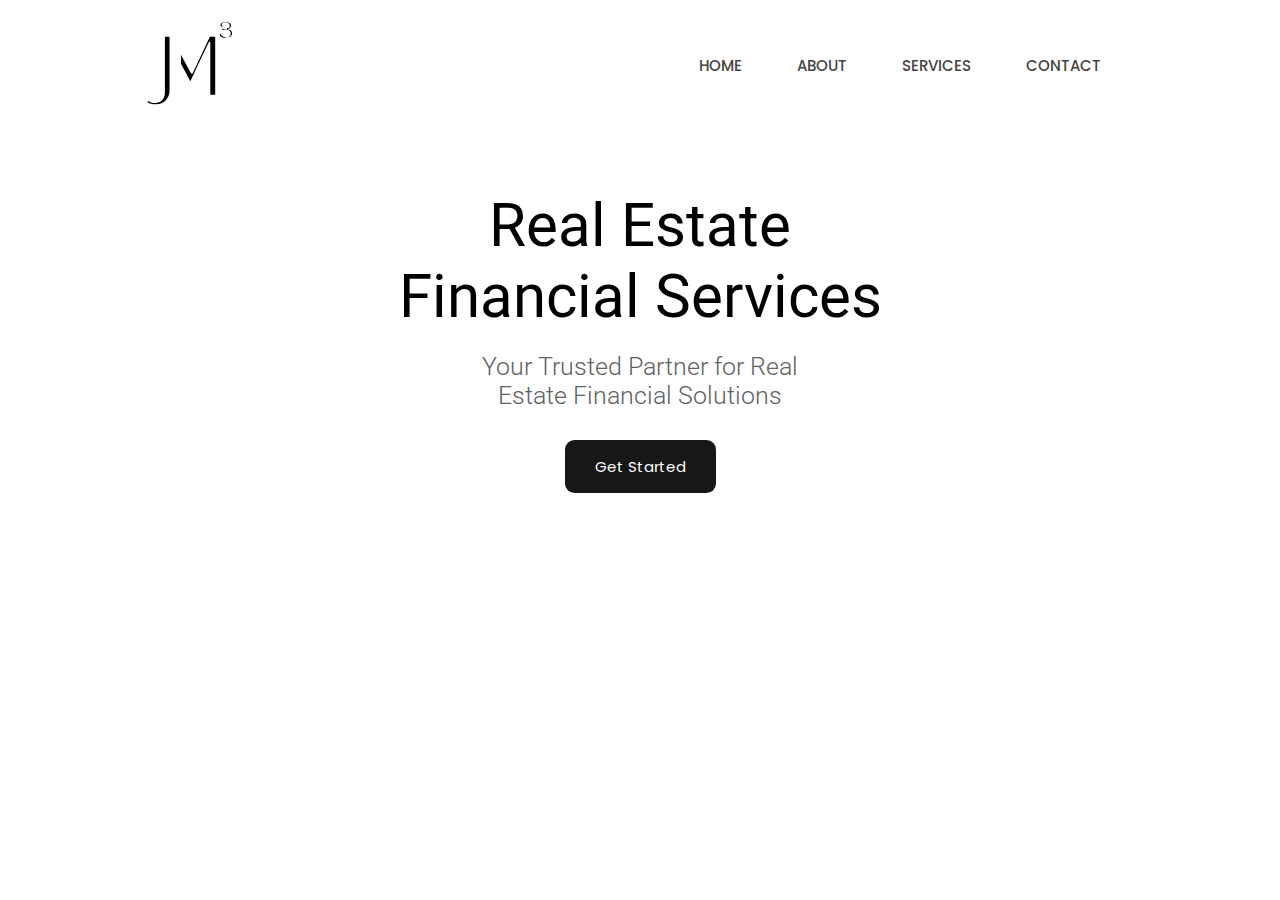
==== index.html @ 381523a6 "some content in the home page, text, subheader, button" ====
<!DOCTYPE html>
<html lang="en">

<head>
    <meta charset="UTF-8">
    <meta name="viewport" content="width=device-width, initial-scale=1.0">
    <title>Home</title>
    <link rel="stylesheet" href="style.css">
    <script src="app.js" defer></script>
</head>

<body>

    <header>
        <nav>
            <div>
                <div class="logoContainer">
                    <img src="/images/logo.svg" class="logo" alt="">
                </div>
            </div>
            <div class="lineBreak"></div>

            <div>
                <ul>
                    <li><a href="#">Home</a></li>
                    <li><a href="#">About</a></li>
                    <li><a href="#">Services</a></li>
                    <li><a href="#">Contact</a></li>
                </ul>
                <div class="hamburger">&#9776;</div>
            </div>
        </nav>
    </header>

    <main>
        <h1 class="title">Real Estate <br> Financial Services</h1>
        <h2 class="subheading">Your Trusted Partner for Real Estate Financial Solutions</h2>
        <button onclick="homeButton('https://modulesystem.design/')">
            <span class="circle1"></span>
            <span class="circle2"></span>
            <span class="circle3"></span>
            <span class="circle4"></span>
            <span class="circle5"></span>
            <span class="text">Get Started</span>
        </button>
    </main>

</body>

</html>
---- style.css ----
@import url('https://fonts.googleapis.com/css2?family=Poppins:wght@300;400;500;600;700&display=swap');
@import url('https://fonts.googleapis.com/css2?family=Roboto:wght@100;300;400;500;700&display=swap');

body,
ul {
    margin: 0;
    padding: 0;
}

/* Main styles */
body {
    font-family: Arial, sans-serif;
    background-color: white;
}

body.no-transition * {
    transition: none !important;
    animation: none !important;
}

header {
    padding: 20px;
    background-color: white;
}

nav {
    display: flex;
    justify-content: space-between;
    align-items: center;
    flex-wrap: wrap;
    width: 80%;
    margin: 0 auto;
}

nav ul {
    list-style: none;
    display: flex;
}

nav ul li {
    margin-right: 15px;
}

nav a {
    color: rgb(67, 67, 67);
    text-decoration: none;
    font-family: 'Poppins', sans-serif;
    text-transform: uppercase;
    font-weight: 500;
    font-size: 15px;
    margin-right: 20px;
    margin-left: 20px;
}

.hamburger {
    display: none;
}

.responsive-menu {
    display: none;
}

.logoContainer {
    display: flex;
    justify-content: center;
    align-items: center;
}

.logo {
    max-width: 90px;
    height: auto;
}

.title {
    text-align: center;
    font-family: 'Roboto', sans-serif;
    font-weight: 400;
    font-size: 60px;
    margin-top: 60px;
    margin-left: 10px;
    margin-right: 10px;
    margin-bottom: 20px;
}

.subheading {
    text-align: center;
    margin: 0 auto;
    font-family: 'Roboto', sans-serif;
    font-weight: 300;
    font-size: 25px;
    margin-top: 20px;
    color: rgb(98, 98, 98);
    width: 30%;
    max-width: 381px;
}

/* CTA button */
button {
    font-family: 'Poppins', sans-serif;
    font-size: 15px;
    color: white;
    background-color: #171717;
    padding: 1em 2em;
    border: none;
    border-radius: .6rem;
    position: relative;
    cursor: pointer;
    overflow: hidden;
    text-align: center;
    display: block;
    margin: 0 auto;
    margin-top: 30px;
    transition: 0.2s ease-in-out;
}

button:hover {
    background-color: #FF6584;
}

/* Responsive styles */
@media screen and (max-width: 768px) {
    nav ul {
        display: none;
    }

    .title {
        font-size: 50px;
        margin-top: 0px;
        margin-left: 10px;
        margin-right: 10px;
    }

    .subheading {
        font-size: 20px;
        width: 80%;
    }

    nav {
        justify-content: space-around;
    }

    .lineBreak {
        flex-basis: 100%;
        height: 0;
    }

    .logo {
        margin-bottom: 0;
    }

    .hamburger {
        display: block;
        background-color: white;
        padding: 10px;
        color: black;
        text-align: center;
        cursor: pointer;
        font-size: 30px;
    }


    .responsive-menu {
        display: none;
        flex-direction: column;
        background-color: white;
        padding: 10px;
        color: black;
        animation: hamburguerAnim 0.1s ease-in-out forwards;
    }

    @keyframes hamburguerAnim {
        0% {
            transform: translateY(-50%);
        }

        100% {
            transform: translateY(0);
        }
    }

    .responsive-menu a {
        color: rgb(67, 67, 67);
        text-decoration: none;
        font-family: 'Poppins', sans-serif;
        text-transform: uppercase;
        font-weight: 500;
        font-size: 15px;
        margin-bottom: 10px;
        display: block;
        text-align: center;

    }
}
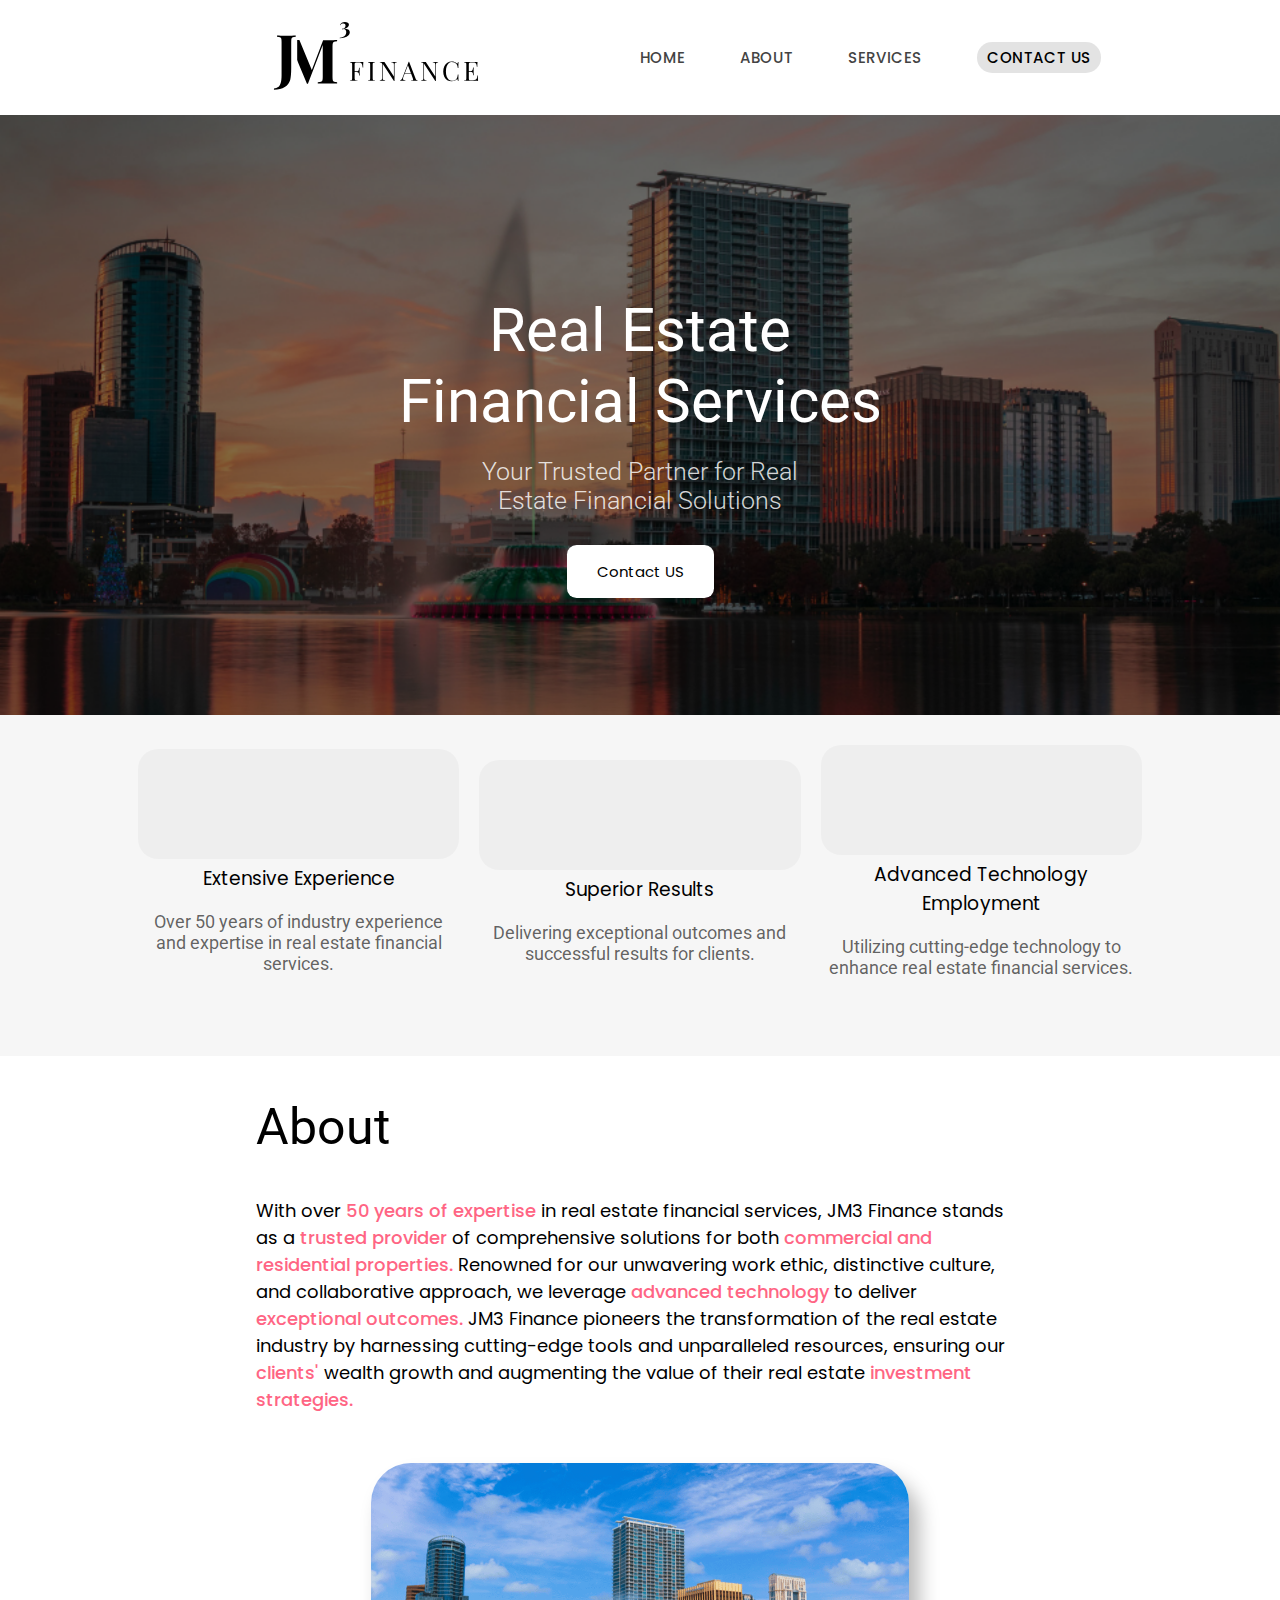
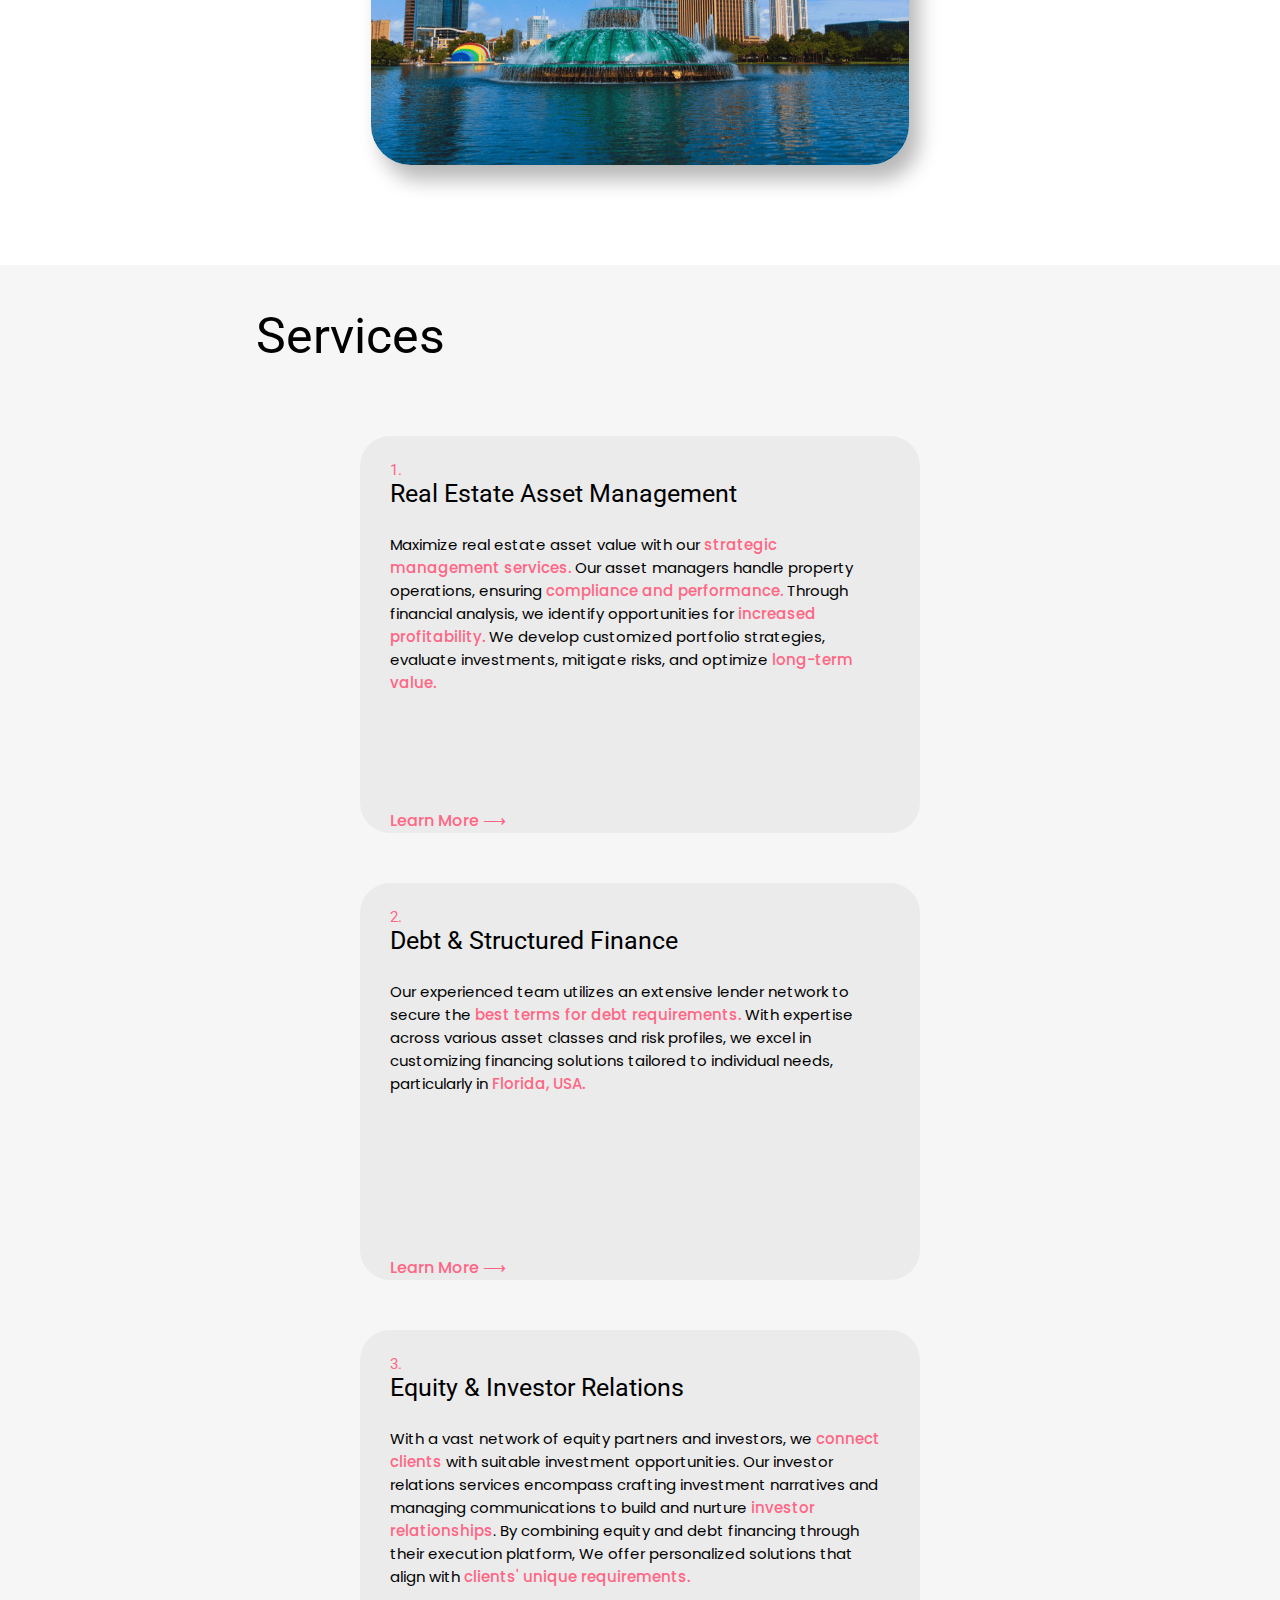
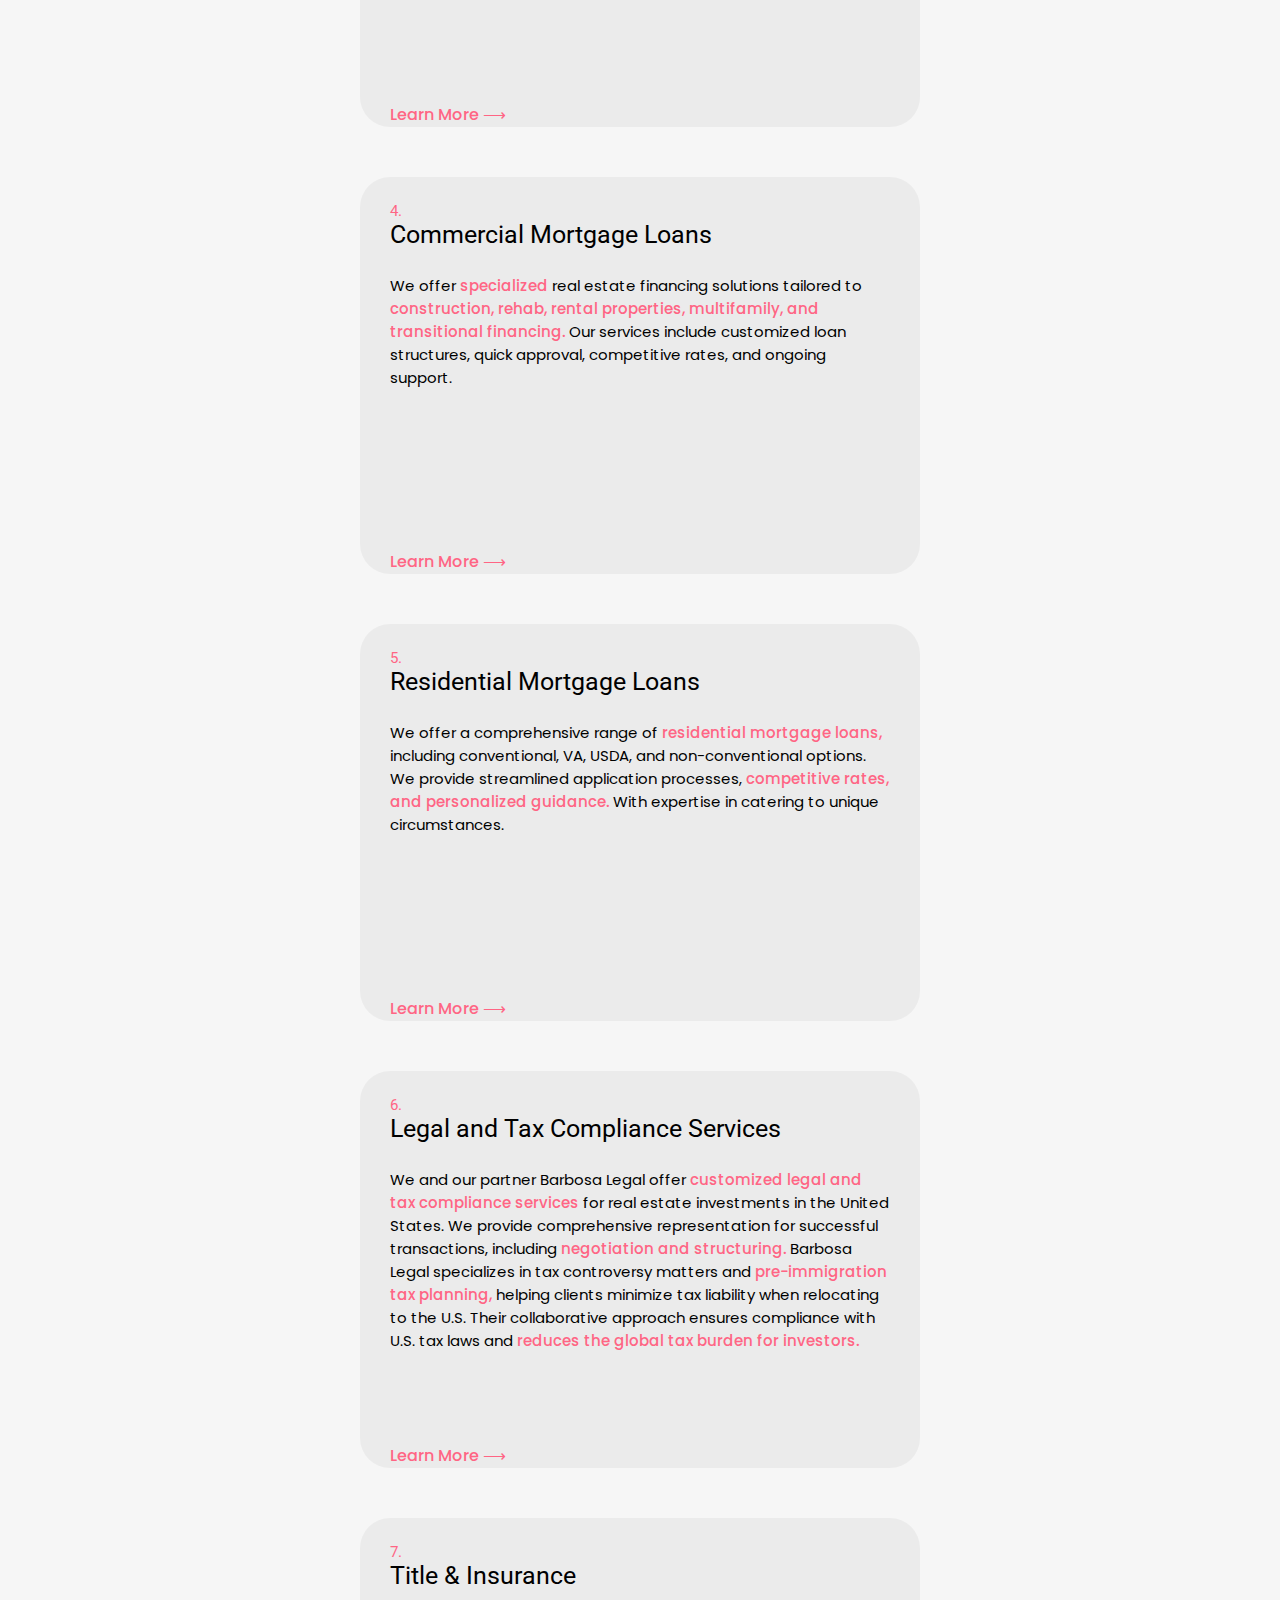
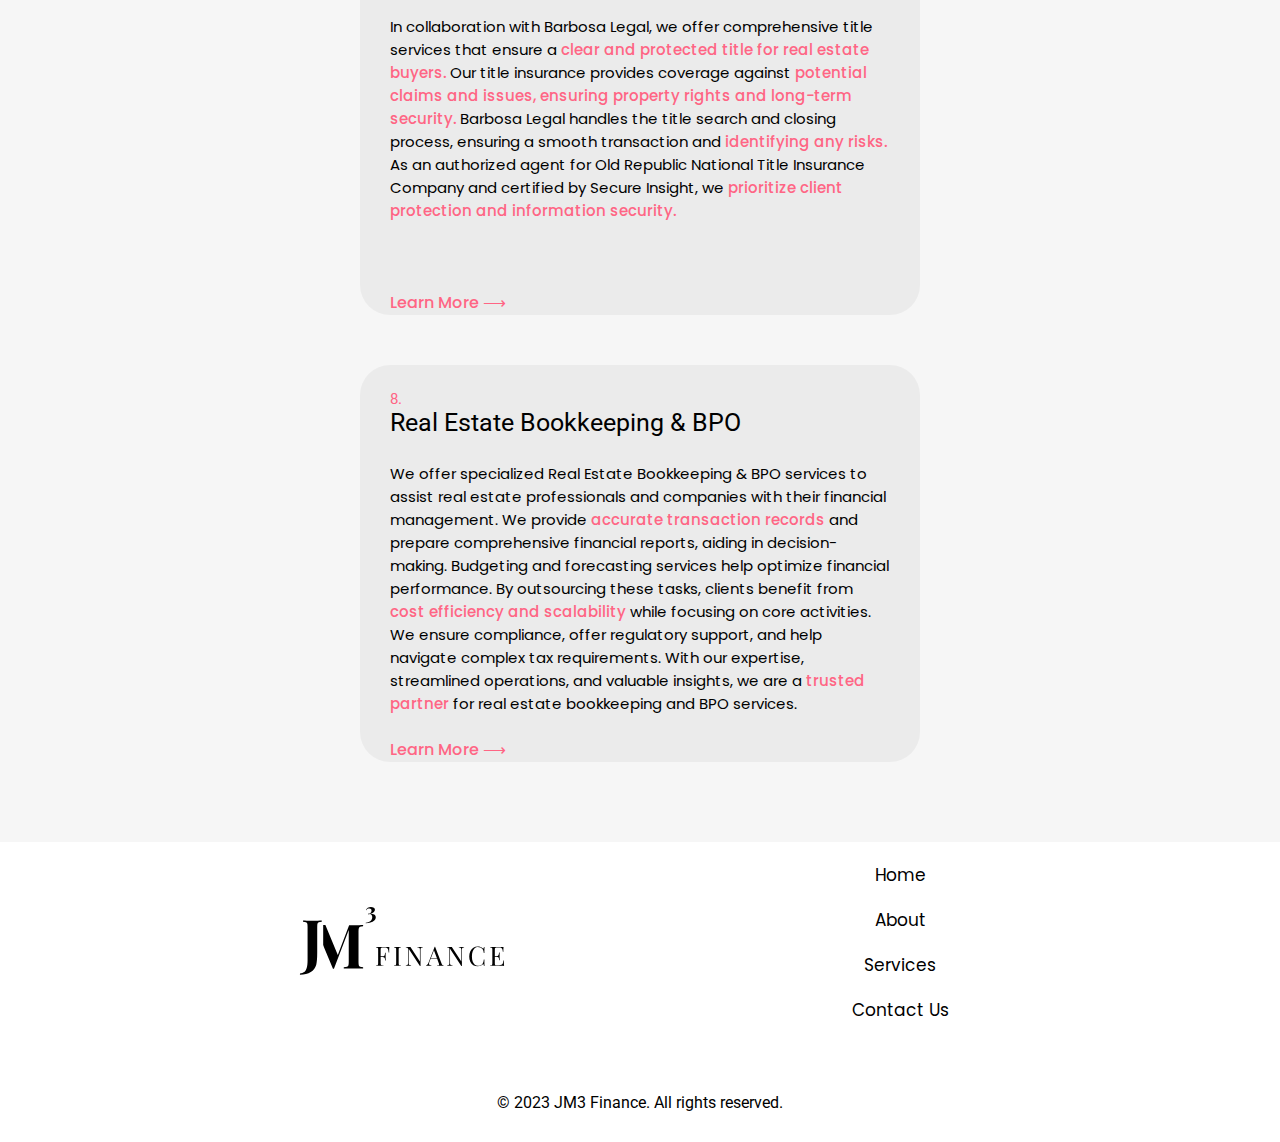
==== commit a2bac519: "finished main content from home page" ====
--- a/index.html
+++ b/index.html
@@ -15,17 +15,17 @@
         <nav>
             <div>
                 <div class="logoContainer">
-                    <img src="/images/logo.svg" class="logo" alt="">
+                    <img class="logo" alt="">
                 </div>
             </div>
             <div class="lineBreak"></div>
 
             <div>
                 <ul>
-                    <li><a href="#">Home</a></li>
-                    <li><a href="#">About</a></li>
-                    <li><a href="#">Services</a></li>
-                    <li><a href="#">Contact</a></li>
+                    <li><a href="index.html">Home</a></li>
+                    <li><a href="#about">About</a></li>
+                    <li><a href="#services">Services</a></li>
+                    <li><a href="#"><span class="coolButton">Contact Us</span></a></li>
                 </ul>
                 <div class="hamburger">&#9776;</div>
             </div>
@@ -33,18 +33,204 @@
     </header>
 
     <main>
-        <h1 class="title">Real Estate <br> Financial Services</h1>
-        <h2 class="subheading">Your Trusted Partner for Real Estate Financial Solutions</h2>
-        <button onclick="homeButton('https://modulesystem.design/')">
-            <span class="circle1"></span>
-            <span class="circle2"></span>
-            <span class="circle3"></span>
-            <span class="circle4"></span>
-            <span class="circle5"></span>
-            <span class="text">Get Started</span>
-        </button>
+        <div class="homeContent">
+            <h1 class="title">Real Estate <br> Financial Services</h1>
+            <h2 class="subheading">Your Trusted Partner for Real Estate Financial Solutions</h2>
+            <button onclick="homeButton('https://modulesystem.design/')">
+                <span class="circle1"></span>
+                <span class="circle2"></span>
+                <span class="circle3"></span>
+                <span class="circle4"></span>
+                <span class="circle5"></span>
+                <span class="text">Contact US</span>
+            </button>
+
+        </div>
+
+        <section id="features">
+            <div class="featuresContainer">
+                <div class="featItem">
+                    <img src="/images/featuresIcon/1.svg" alt="">
+                    <h3>Extensive Experience</h3>
+                    <p>Over 50 years of industry experience and expertise in real estate financial services.</p>
+                </div>
+                <div class="featItem">
+                    <img src="/images/featuresIcon/2.svg" alt="">
+                    <h3>Superior Results</h3>
+                    <p>Delivering exceptional outcomes and successful results for clients.</p>
+                </div>
+                <div class="featItem">
+                    <img src="/images/featuresIcon/3.svg" alt="">
+                    <h3>Advanced Technology Employment</h3>
+                    <p>Utilizing cutting-edge technology to enhance real estate financial services.</p>
+                </div>
+            </div>
+        </section>
+
+        <section id="about">
+            <h2>About</h2>
+            <p>With over <strong>50 years of expertise</strong> in real estate financial services, JM3 Finance
+                stands as
+                a <strong>trusted
+                    provider </strong> of comprehensive solutions for both <strong>commercial and residential
+                    properties.</strong>
+                Renowned for our
+                unwavering work ethic, distinctive culture, and collaborative approach, we leverage <strong>advanced
+                    technology</strong>
+                to deliver <strong>exceptional outcomes.</strong> JM3 Finance pioneers the transformation of the
+                real
+                estate industry by
+                harnessing cutting-edge tools and unparalleled resources, ensuring our
+                <strong>clients'</strong> wealth
+                growth and
+                augmenting the value of their real estate <strong>investment strategies.</strong>
+            </p>
+            <img src="/images/skyline.png" alt="">
+        </section>
+
+        <section id="services">
+            <h2>Services</h2>
+            <div class="serviceContainer">
+                <div class="serviceCard">
+                    <h3><span class="pink">1.</span> Real Estate Asset Management
+                    </h3>
+                    <p>Maximize real estate asset value with our <strong>strategic management services.</strong> Our
+                        asset
+                        managers handle property operations, ensuring <strong>compliance and performance.</strong>
+                        Through financial
+                        analysis, we identify opportunities for <strong>increased profitability.</strong> We develop
+                        customized portfolio
+                        strategies, evaluate investments, mitigate risks, and optimize <strong>long-term
+                            value.</strong>
+                    </p>
+                    <a href="#">Learn More ⟶</a>
+                </div>
+                <div class="serviceCard">
+                    <h3><span class="pink">2.</span> Debt & Structured Finance</h3>
+                    <p>Our experienced team utilizes an extensive
+                        lender network to secure the <strong>best terms for debt requirements.</strong> With
+                        expertise
+                        across various
+                        asset classes and risk profiles, we excel in customizing financing solutions tailored to
+                        individual needs, particularly in <strong>Florida, USA.</strong> </p>
+                    <a href="#">Learn More ⟶</a>
+                </div>
+                <div class="serviceCard">
+                    <h3><span class="pink">3.</span> Equity & Investor Relations</h3>
+                    <p>With a vast network of equity partners and investors, we <strong>connect clients</strong>
+                        with
+                        suitable
+                        investment opportunities. Our investor relations services encompass crafting investment
+                        narratives and managing communications to build and nurture <strong>investor
+                            relationships</strong>. By combining
+                        equity and debt financing through their execution platform, We offer personalized
+                        solutions that align with <strong>clients' unique requirements.</strong></p>
+                    <a href="#">Learn More ⟶</a>
+                </div>
+
+                <div class="serviceCard">
+                    <h3><span class="pink">4.</span> Commercial Mortgage Loans</h3>
+                    <p>We offer <strong>specialized</strong> real estate financing solutions tailored to
+                        <strong>construction,
+                            rehab,
+                            rental properties, multifamily, and transitional financing.</strong> Our services
+                        include
+                        customized
+                        loan structures, quick approval, competitive rates, and ongoing support.
+                    </p>
+                    <a href="#">Learn More ⟶</a>
+                </div>
+
+                <div class="serviceCard">
+                    <h3><span class="pink">5.</span> Residential Mortgage Loans</h3>
+                    <p>We offer a comprehensive range of <strong>residential mortgage loans,</strong> including
+                        conventional,
+                        VA, USDA, and non-conventional options. We provide streamlined application processes,
+                        <strong>competitive rates, and personalized guidance.</strong> With expertise in catering to
+                        unique
+                        circumstances.
+                    </p>
+                    <a href="#">Learn More ⟶</a>
+                </div>
+                <div class="serviceCard">
+                    <h3><span class="pink">6.</span> Legal and Tax Compliance Services</h3>
+                    <p>We and our partner Barbosa Legal offer <strong>customized legal and tax compliance
+                            services</strong>
+                        for real estate investments in the United States. We provide comprehensive representation
+                        for
+                        successful transactions, including <strong>negotiation and structuring.</strong> Barbosa
+                        Legal
+                        specializes in tax
+                        controversy matters and <strong>pre-immigration tax planning,</strong> helping clients
+                        minimize
+                        tax liability
+                        when relocating to the U.S. Their collaborative approach ensures compliance with U.S. tax
+                        laws
+                        and <strong>reduces the global tax burden for investors.</strong></p>
+                    <a href="#">Learn More ⟶</a>
+                </div>
+                <div class="serviceCard">
+                    <h3><span class="pink">7.</span> Title & Insurance</h3>
+                    <p>In collaboration with Barbosa Legal, we offer comprehensive title services that ensure
+                        a <strong>clear and protected title for real estate buyers.</strong> Our title insurance
+                        provides coverage
+                        against <strong>potential claims and issues, ensuring property rights and long-term
+                            security.</strong> Barbosa
+                        Legal handles the title search and closing process, ensuring a smooth transaction and
+                        <strong>identifying any risks.</strong> As an authorized agent for Old Republic National
+                        Title
+                        Insurance Company
+                        and certified by Secure Insight, we <strong>prioritize client protection and information
+                            security.</strong>
+                    </p>
+                    <a href="#">Learn More ⟶</a>
+                </div>
+                <div class="serviceCard">
+                    <h3><span class="pink">8.</span> Real Estate Bookkeeping & BPO</h3>
+                    <p>We offer specialized Real Estate Bookkeeping & BPO services to assist real estate
+                        professionals and companies with their financial management. We provide <strong>accurate
+                            transaction
+                            records</strong> and prepare comprehensive financial reports, aiding in decision-making.
+                        Budgeting and
+                        forecasting services help optimize financial performance. By outsourcing these tasks,
+                        clients
+                        benefit from <strong>cost efficiency and scalability</strong> while focusing on core
+                        activities.
+                        We
+                        ensure compliance, offer regulatory support, and help navigate complex tax requirements.
+                        With
+                        our expertise, streamlined operations, and valuable insights, we are a <strong>trusted
+                            partner</strong> for
+                        real estate bookkeeping and BPO services. </p>
+                    <a href="#">Learn More ⟶</a>
+                </div>
+
+            </div>
+        </section>
     </main>
 
+    <footer>
+        <div>
+            <img src="/images/textLogo.svg" alt="">
+        </div>
+        <div>
+            <div class="footerButton">
+                <a href="#">Home</a>
+            </div>
+            <div class="footerButton">
+                <a href="#about">About</a>
+            </div>
+            <div class="footerButton">
+                <a href="#services">Services</a>
+            </div>
+            <div class="footerButton">
+                <a href="#">Contact Us</a>
+            </div>
+        </div>
+        <div class="lineBreakk"></div>
+        <p style="font-family: 'Roboto', sans-serif; margin-bottom: 20px;">© 2023 JM3 Finance. All rights reserved.</p>
+    </footer>
+
 </body>
 
 </html>--- a/style.css
+++ b/style.css
@@ -5,6 +5,7 @@
 ul {
     margin: 0;
     padding: 0;
+    box-sizing: border-box;
 }
 
 /* Main styles */
@@ -50,6 +51,13 @@
     font-size: 15px;
     margin-right: 20px;
     margin-left: 20px;
+    letter-spacing: 0.6px;
+}
+
+nav a:hover {
+    text-decoration: underline;
+    text-decoration-color: #ff65846f;
+    text-decoration-thickness: 2px;
 }
 
 .hamburger {
@@ -67,8 +75,14 @@
 }
 
 .logo {
-    max-width: 90px;
-    height: auto;
+    max-width: 300px;
+    height: auto;
+    content: url("/images/textLogo.svg");
+    margin-left: 50px;
+}
+
+h1 {
+    margin: 0;
 }
 
 .title {
@@ -76,11 +90,13 @@
     font-family: 'Roboto', sans-serif;
     font-weight: 400;
     font-size: 60px;
-    margin-top: 60px;
     margin-left: 10px;
     margin-right: 10px;
     margin-bottom: 20px;
-}
+    margin-top: 80px;
+    color: white;
+}
+
 
 .subheading {
     text-align: center;
@@ -89,7 +105,7 @@
     font-weight: 300;
     font-size: 25px;
     margin-top: 20px;
-    color: rgb(98, 98, 98);
+    color: rgba(255, 255, 255, 0.829);
     width: 30%;
     max-width: 381px;
 }
@@ -98,8 +114,8 @@
 button {
     font-family: 'Poppins', sans-serif;
     font-size: 15px;
-    color: white;
-    background-color: #171717;
+    color: black;
+    background-color: white;
     padding: 1em 2em;
     border: none;
     border-radius: .6rem;
@@ -117,10 +133,237 @@
     background-color: #FF6584;
 }
 
-/* Responsive styles */
+.coolButton {
+    color: black;
+    background-color: rgba(0, 0, 0, 0.11);
+    padding: 5px 10px;
+    border-radius: 15px;
+}
+
+
+#features {
+    background-color: rgba(0, 0, 0, 0.035);
+}
+
+.featuresContainer {
+    height: auto;
+    width: 80%;
+    margin: 0 auto;
+    padding: 30px;
+    display: flex;
+    align-items: center;
+    justify-content: space-around;
+}
+
+
+.featItem {
+    height: auto;
+    width: 400px;
+    margin-bottom: 30px;
+    margin-left: 10px;
+    margin-right: 10px;
+}
+
+.featItem img {
+    height: 100px;
+    display: flex;
+    align-items: center;
+    justify-content: center;
+    margin: 0 auto;
+    background-color: rgba(0, 0, 0, 0.033);
+    border-radius: 20px;
+    padding: 5px;
+    margin-bottom: 5px;
+}
+
+.featItem h3 {
+    margin: 0;
+    text-align: center;
+    font-family: 'Poppins', sans-serif;
+    font-weight: 400;
+}
+
+.featItem p {
+    text-align: center;
+    font-family: 'Roboto', sans-serif;
+    font-size: 18px;
+    color: rgba(0, 0, 0, 0.612);
+}
+
+#about {
+    width: 60%;
+    margin: 0 auto;
+    height: auto;
+}
+
+#about img {
+    display: flex;
+    align-items: center;
+    justify-content: center;
+    margin: 0 auto;
+    margin-top: 50px;
+    height: auto;
+    width: 70%;
+    min-width: 350px;
+    border-radius: 40px;
+    box-shadow: 10px 15px 20px rgba(0, 0, 0, 0.283);
+}
+
+section h2 {
+    font-family: 'Roboto', sans-serif;
+    font-size: 50px;
+    font-weight: 400;
+}
+
+#about p {
+    font-family: 'Poppins', sans-serif;
+    font-size: 18px;
+}
+
+section strong {
+    font-weight: 500;
+    color: #FF6584;
+}
+
+#services h2 {
+    width: 60%;
+    margin: 0 auto;
+    height: auto;
+}
+
+.homeContent {
+    background-color: #171717;
+    padding-top: 100px;
+    padding-bottom: 100px;
+    width: 100%;
+    height: 400px;
+    background-image: url('/images/mainImage.png');
+    background-size: cover;
+    background-position: center;
+    background-repeat: no-repeat;
+}
+
+#services {
+    background-color: rgba(0, 0, 0, 0.035);
+    padding-top: 41.5px;
+    margin-top: 100px;
+}
+
+.serviceContainer {
+    height: auto;
+    width: 80%;
+    margin: 0 auto;
+    padding: 30px;
+    display: flex;
+    align-items: center;
+    justify-content: space-around;
+    flex-wrap: wrap;
+    margin-top: 41.5px;
+}
+
+.serviceCard {
+    height: auto;
+    width: 500px;
+    padding: 0 30px;
+    background-color: rgba(0, 0, 0, 0.043);
+    border-radius: 30px;
+    margin-bottom: 50px;
+    min-height: 397px;
+    position: relative;
+}
+
+.serviceCard h3 {
+    font-family: 'Roboto', sans-serif;
+    font-size: 25px;
+    font-weight: 400;
+}
+
+.serviceCard p {
+    font-family: 'Poppins', sans-serif;
+    font-size: 15px;
+}
+
+.serviceCard a {
+    text-decoration: none;
+    font-family: 'Poppins', sans-serif;
+    font-size: 16px;
+    color: #FF6584;
+    position: absolute;
+    bottom: 0;
+    font-weight: 500;
+}
+
+.serviceCard a:hover {
+    text-decoration: underline;
+}
+
+.pink {
+    color: #FF6584;
+    font-size: 15px;
+    display: flex;
+}
+
+footer {
+    width: 100%;
+    height: 300px;
+    display: flex;
+    justify-content: space-evenly;
+    align-items: center;
+    flex-wrap: wrap;
+}
+
+footer img {
+    height: auto;
+    max-width: 300px;
+    content: url("/images/textLogo.svg");
+}
+
+.footerButton {
+    height: 30px;
+    width: 300px;
+    margin: 5px;
+    text-align: center;
+    padding: 5px;
+}
+
+.footerButton a {
+    text-decoration: none;
+    font-family: 'Poppins', sans-serif;
+    font-size: 17px;
+    color: black;
+}
+
+.footerButton a:hover {
+    text-decoration: underline;
+    text-decoration-color: #ff65846f;
+    text-decoration-thickness: 2px;
+}
+
+.lineBreak {
+    flex-basis: 100%;
+    height: 0;
+    display: none;
+}
+
+.lineBreakk {
+    flex-basis: 100%;
+    height: 0;
+}
+
+/* Phone */
 @media screen and (max-width: 768px) {
-    nav ul {
-        display: none;
+
+    button:hover {
+        background-color: black;
+    }
+
+    .homeContent {
+        padding-bottom: 0;
+    }
+
+    .featuresContainer {
+        flex-wrap: wrap;
+        margin-top: 50px;
     }
 
     .title {
@@ -135,17 +378,32 @@
         width: 80%;
     }
 
+    footer img {
+        margin: 0 auto;
+        content: url("/images/sqLogo.svg");
+        max-width: 150px;
+    }
+
+}
+
+
+
+/* Responsive Nav Bar */
+
+@media screen and (max-width: 1185px) {
+    nav ul {
+        display: none;
+    }
+
     nav {
         justify-content: space-around;
     }
 
-    .lineBreak {
-        flex-basis: 100%;
-        height: 0;
-    }
 
     .logo {
-        margin-bottom: 0;
+        margin: 0;
+        content: url("/images/sqLogo.svg");
+        max-width: 100px;
     }
 
     .hamburger {
@@ -158,6 +416,11 @@
         font-size: 30px;
     }
 
+    .lineBreak {
+        flex-basis: 100%;
+        height: 0;
+        display: inline;
+    }
 
     .responsive-menu {
         display: none;
@@ -190,4 +453,13 @@
         text-align: center;
 
     }
+
+    #about {
+        width: 80%;
+        margin: 0 auto;
+    }
+
+    section h2 {
+        text-align: center;
+    }
 }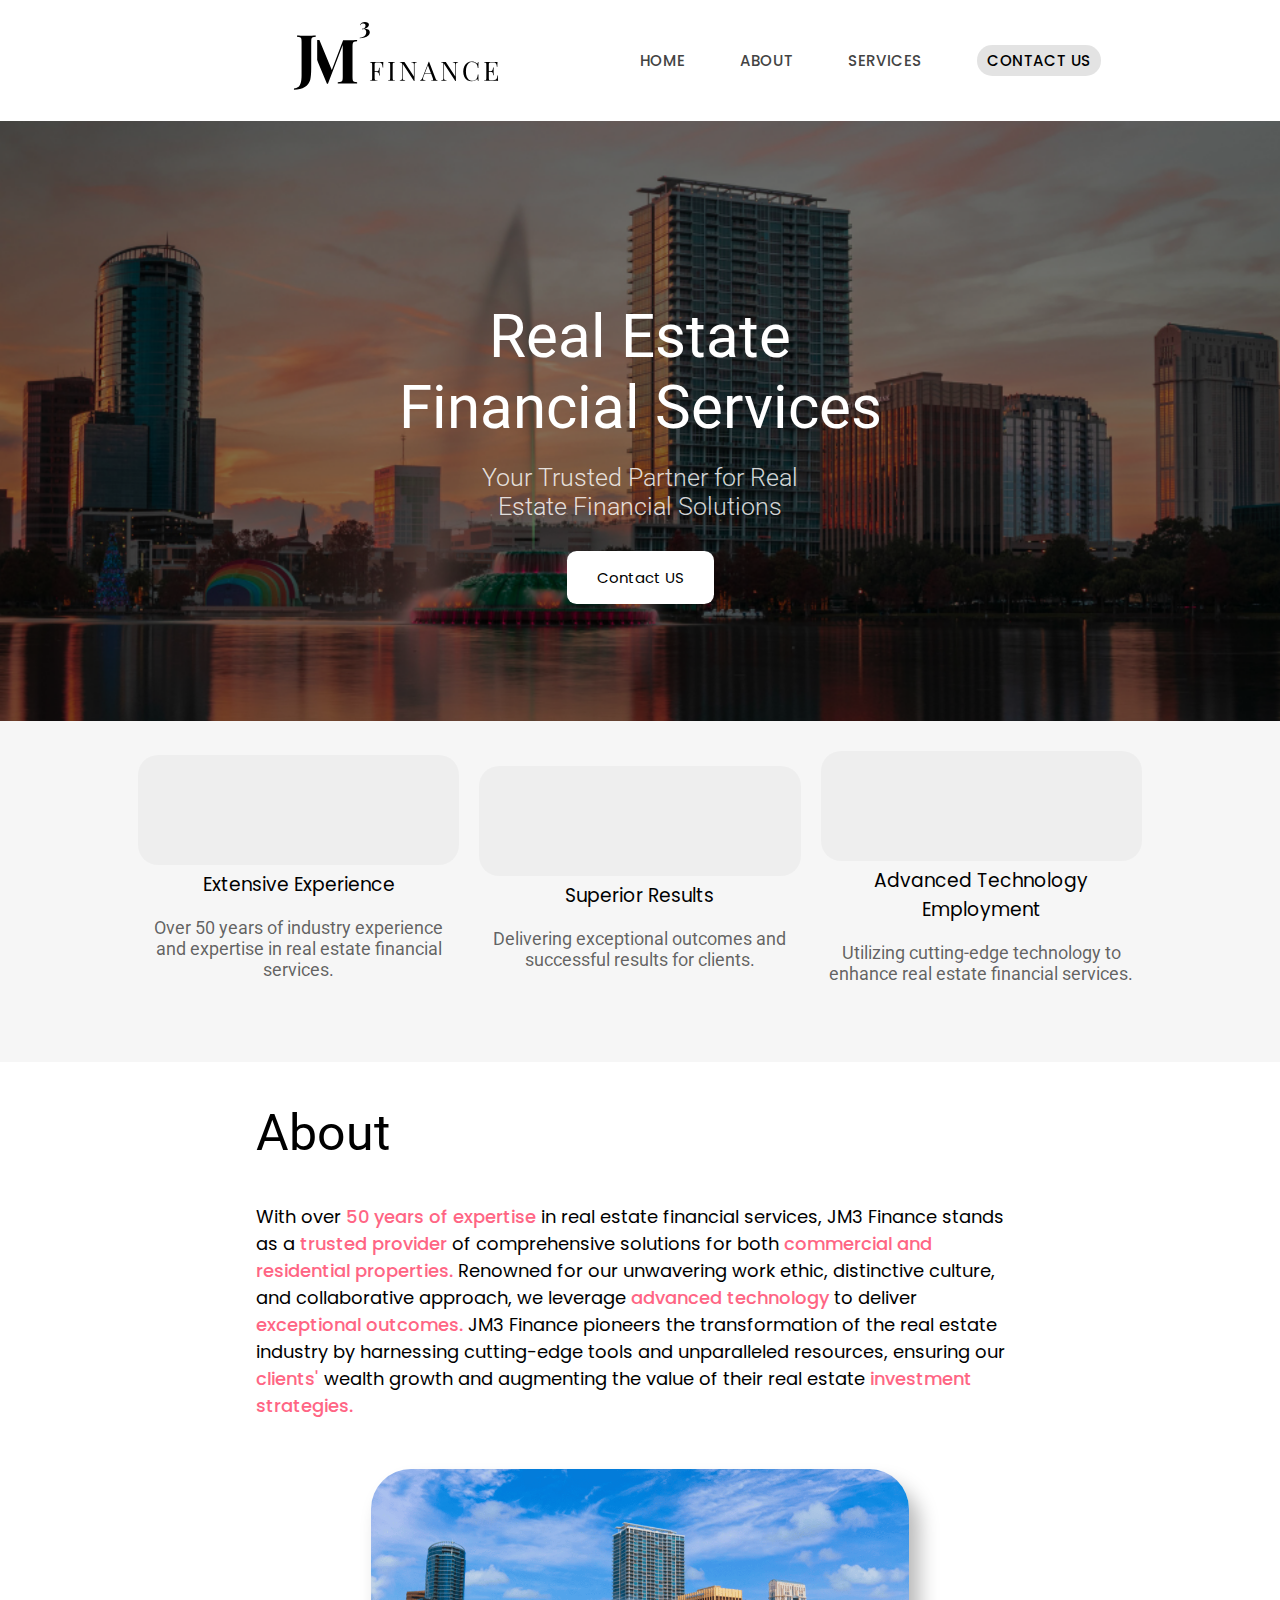
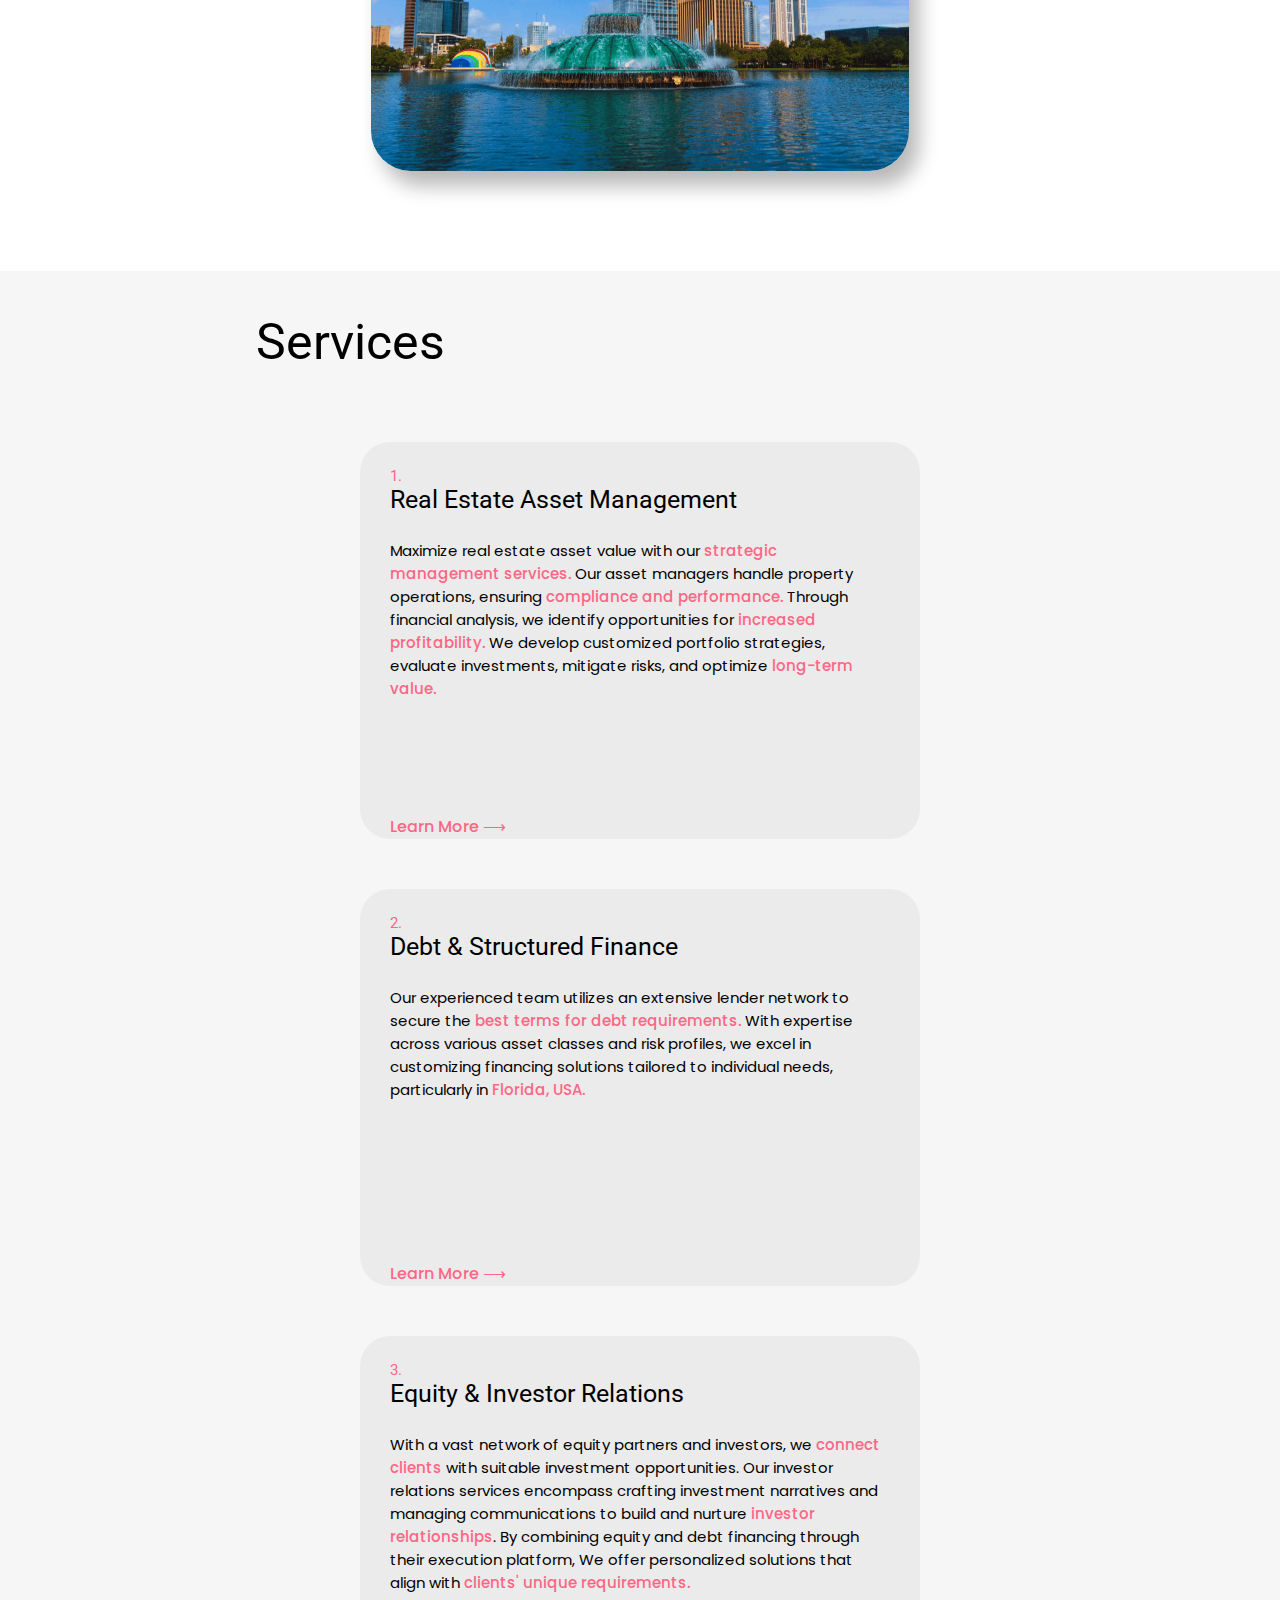
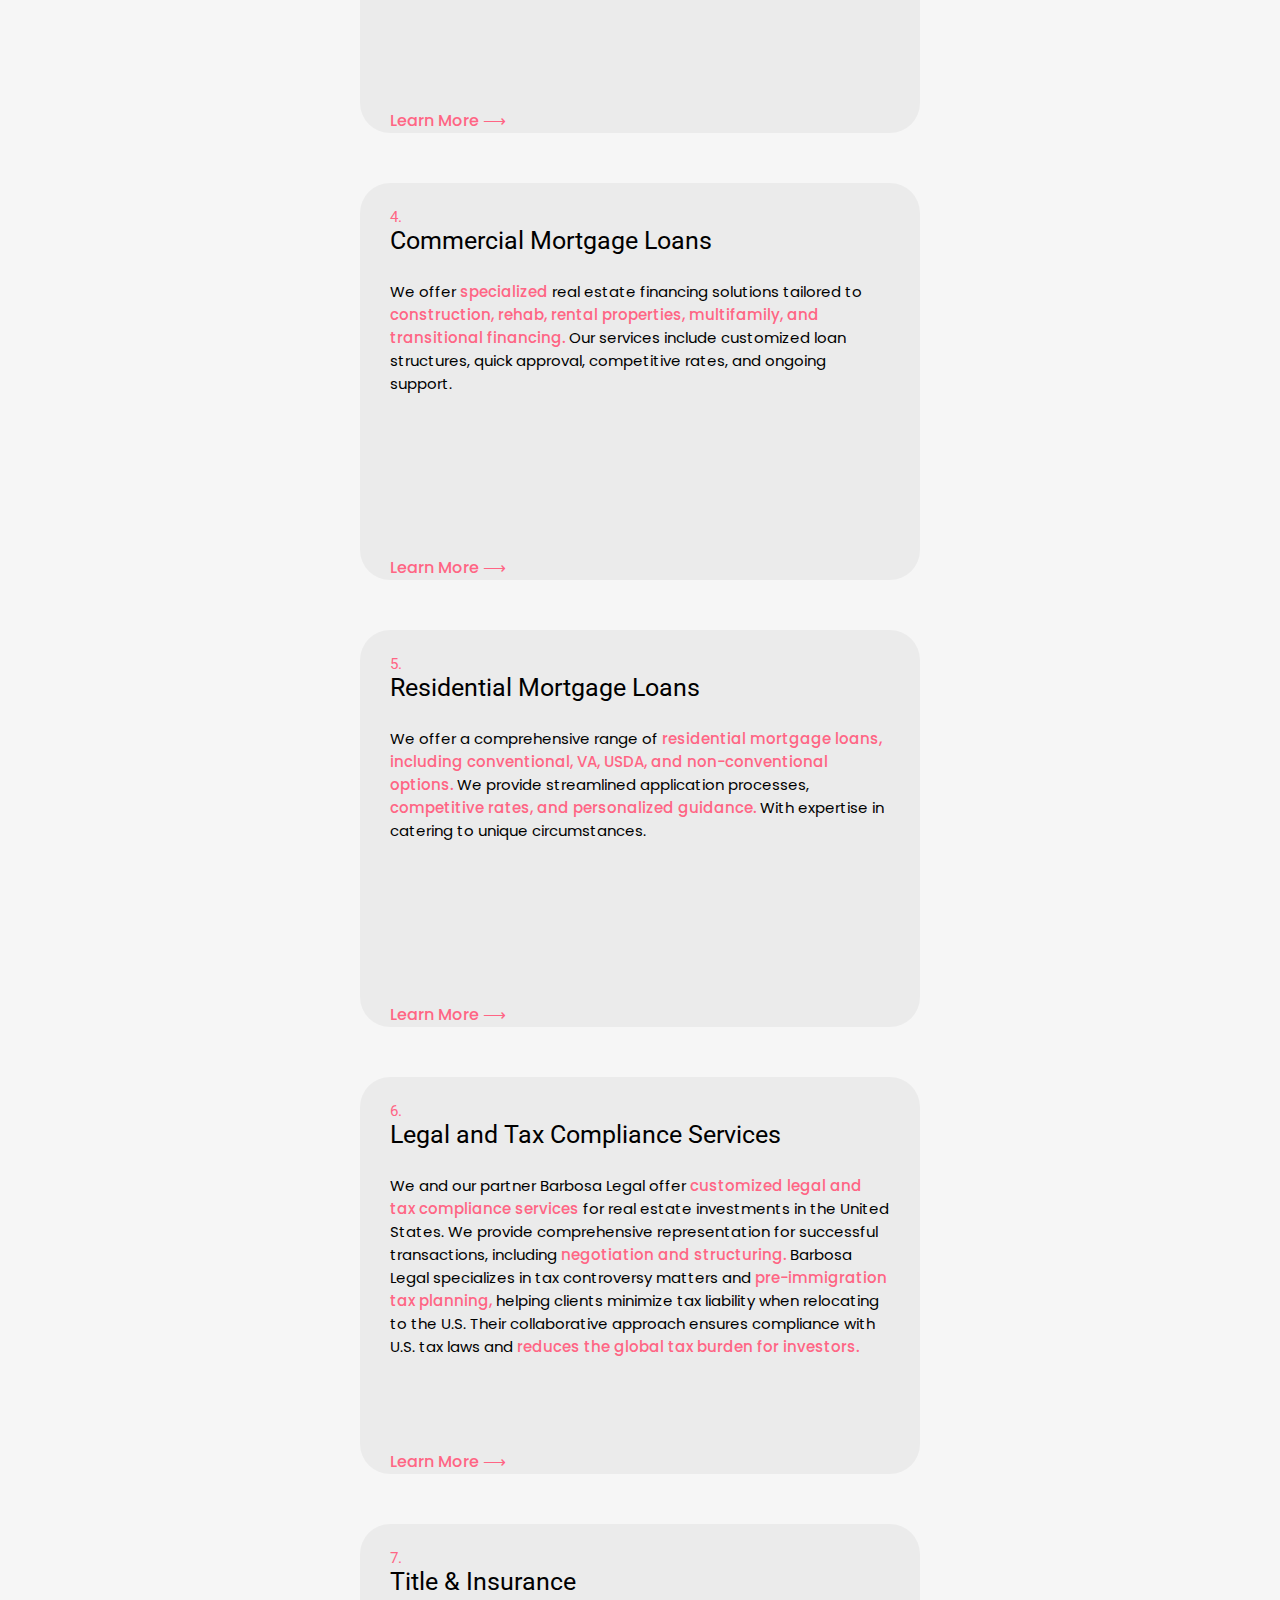
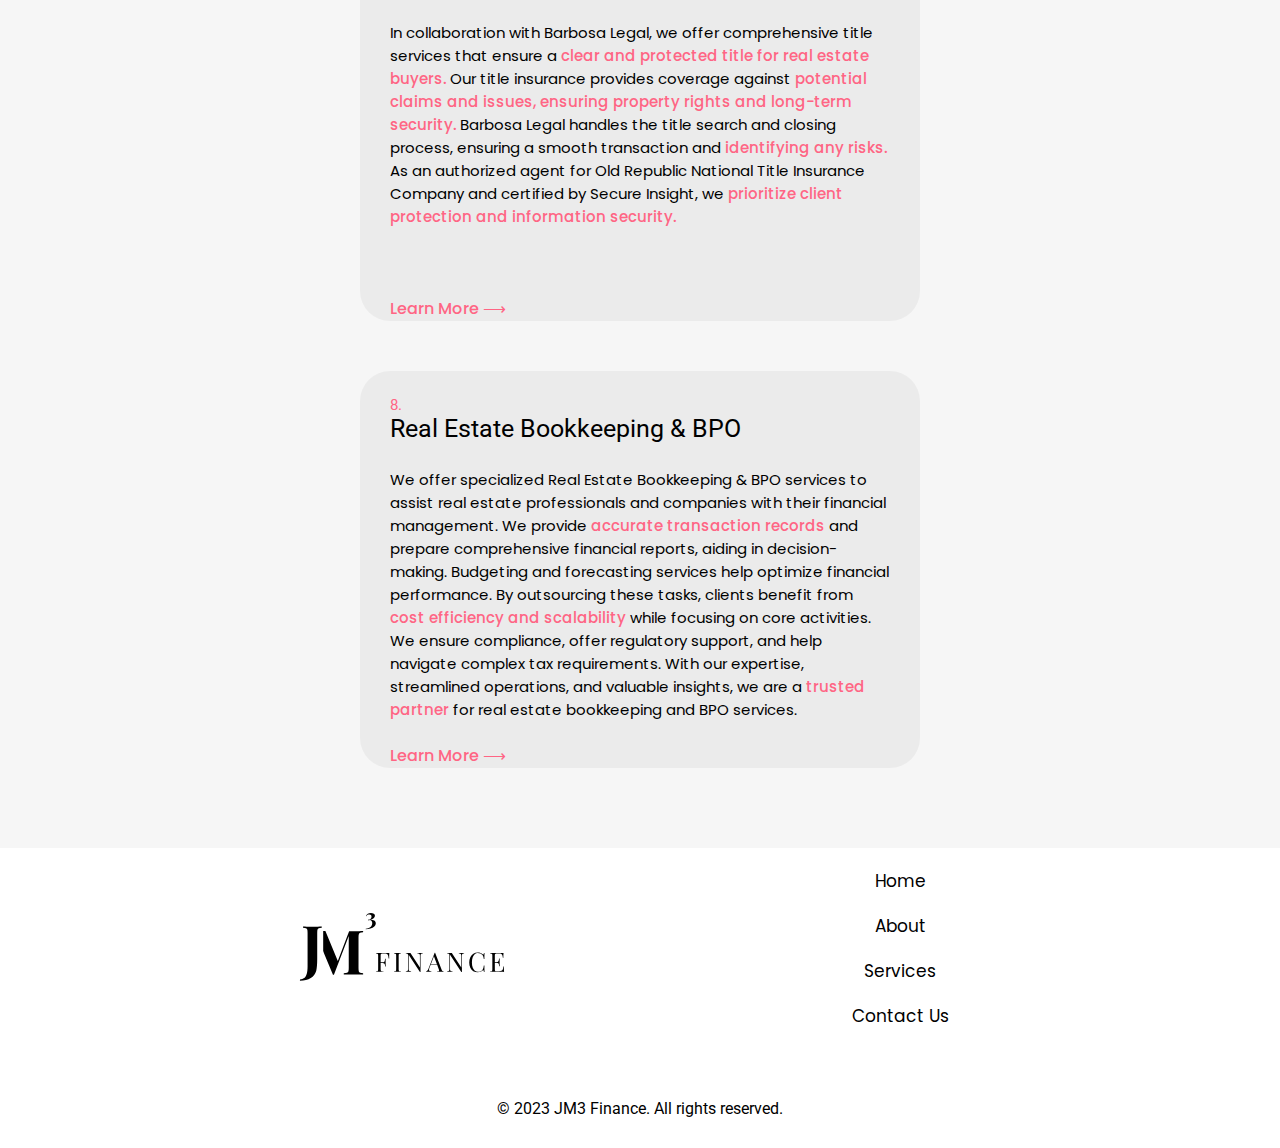
==== commit 9a0e5a57: "now im done" ====
--- a/index.html
+++ b/index.html
@@ -15,7 +15,9 @@
         <nav>
             <div>
                 <div class="logoContainer">
-                    <img class="logo" alt="">
+                    <a href="/index.html">
+                        <img class="logo" alt="">
+                    </a>
                 </div>
             </div>
             <div class="lineBreak"></div>
@@ -25,7 +27,7 @@
                     <li><a href="index.html">Home</a></li>
                     <li><a href="#about">About</a></li>
                     <li><a href="#services">Services</a></li>
-                    <li><a href="#"><span class="coolButton">Contact Us</span></a></li>
+                    <li><a href="mailto:example@example.com"><span class="coolButton">Contact Us</span></a></li>
                 </ul>
                 <div class="hamburger">&#9776;</div>
             </div>
@@ -36,7 +38,7 @@
         <div class="homeContent">
             <h1 class="title">Real Estate <br> Financial Services</h1>
             <h2 class="subheading">Your Trusted Partner for Real Estate Financial Solutions</h2>
-            <button onclick="homeButton('https://modulesystem.design/')">
+            <button onclick="homeButton('contact.html')">
                 <span class="circle1"></span>
                 <span class="circle2"></span>
                 <span class="circle3"></span>
@@ -103,7 +105,7 @@
                         strategies, evaluate investments, mitigate risks, and optimize <strong>long-term
                             value.</strong>
                     </p>
-                    <a href="#">Learn More ⟶</a>
+                    <a href="/services/1.html">Learn More ⟶</a>
                 </div>
                 <div class="serviceCard">
                     <h3><span class="pink">2.</span> Debt & Structured Finance</h3>
@@ -113,7 +115,7 @@
                         across various
                         asset classes and risk profiles, we excel in customizing financing solutions tailored to
                         individual needs, particularly in <strong>Florida, USA.</strong> </p>
-                    <a href="#">Learn More ⟶</a>
+                    <a href="/services/2.html">Learn More ⟶</a>
                 </div>
                 <div class="serviceCard">
                     <h3><span class="pink">3.</span> Equity & Investor Relations</h3>
@@ -125,7 +127,7 @@
                             relationships</strong>. By combining
                         equity and debt financing through their execution platform, We offer personalized
                         solutions that align with <strong>clients' unique requirements.</strong></p>
-                    <a href="#">Learn More ⟶</a>
+                    <a href="/services/3.html">Learn More ⟶</a>
                 </div>
 
                 <div class="serviceCard">
@@ -138,19 +140,20 @@
                         customized
                         loan structures, quick approval, competitive rates, and ongoing support.
                     </p>
-                    <a href="#">Learn More ⟶</a>
+                    <a href="/services/4.html">Learn More ⟶</a>
                 </div>
 
                 <div class="serviceCard">
                     <h3><span class="pink">5.</span> Residential Mortgage Loans</h3>
-                    <p>We offer a comprehensive range of <strong>residential mortgage loans,</strong> including
-                        conventional,
-                        VA, USDA, and non-conventional options. We provide streamlined application processes,
+                    <p>We offer a comprehensive range of <strong>residential mortgage loans, including
+                            conventional,
+                            VA, USDA, and non-conventional options.</strong> We provide streamlined application
+                        processes,
                         <strong>competitive rates, and personalized guidance.</strong> With expertise in catering to
                         unique
                         circumstances.
                     </p>
-                    <a href="#">Learn More ⟶</a>
+                    <a href="/services/5.html">Learn More ⟶</a>
                 </div>
                 <div class="serviceCard">
                     <h3><span class="pink">6.</span> Legal and Tax Compliance Services</h3>
@@ -167,7 +170,7 @@
                         when relocating to the U.S. Their collaborative approach ensures compliance with U.S. tax
                         laws
                         and <strong>reduces the global tax burden for investors.</strong></p>
-                    <a href="#">Learn More ⟶</a>
+                    <a href="/services/6.html">Learn More ⟶</a>
                 </div>
                 <div class="serviceCard">
                     <h3><span class="pink">7.</span> Title & Insurance</h3>
@@ -183,7 +186,7 @@
                         and certified by Secure Insight, we <strong>prioritize client protection and information
                             security.</strong>
                     </p>
-                    <a href="#">Learn More ⟶</a>
+                    <a href="/services/7.html">Learn More ⟶</a>
                 </div>
                 <div class="serviceCard">
                     <h3><span class="pink">8.</span> Real Estate Bookkeeping & BPO</h3>
@@ -202,7 +205,7 @@
                         our expertise, streamlined operations, and valuable insights, we are a <strong>trusted
                             partner</strong> for
                         real estate bookkeeping and BPO services. </p>
-                    <a href="#">Learn More ⟶</a>
+                    <a href="/services/8.html">Learn More ⟶</a>
                 </div>
 
             </div>
@@ -224,7 +227,7 @@
                 <a href="#services">Services</a>
             </div>
             <div class="footerButton">
-                <a href="#">Contact Us</a>
+                <a href="mailto:example@example.com">Contact Us</a>
             </div>
         </div>
         <div class="lineBreakk"></div>
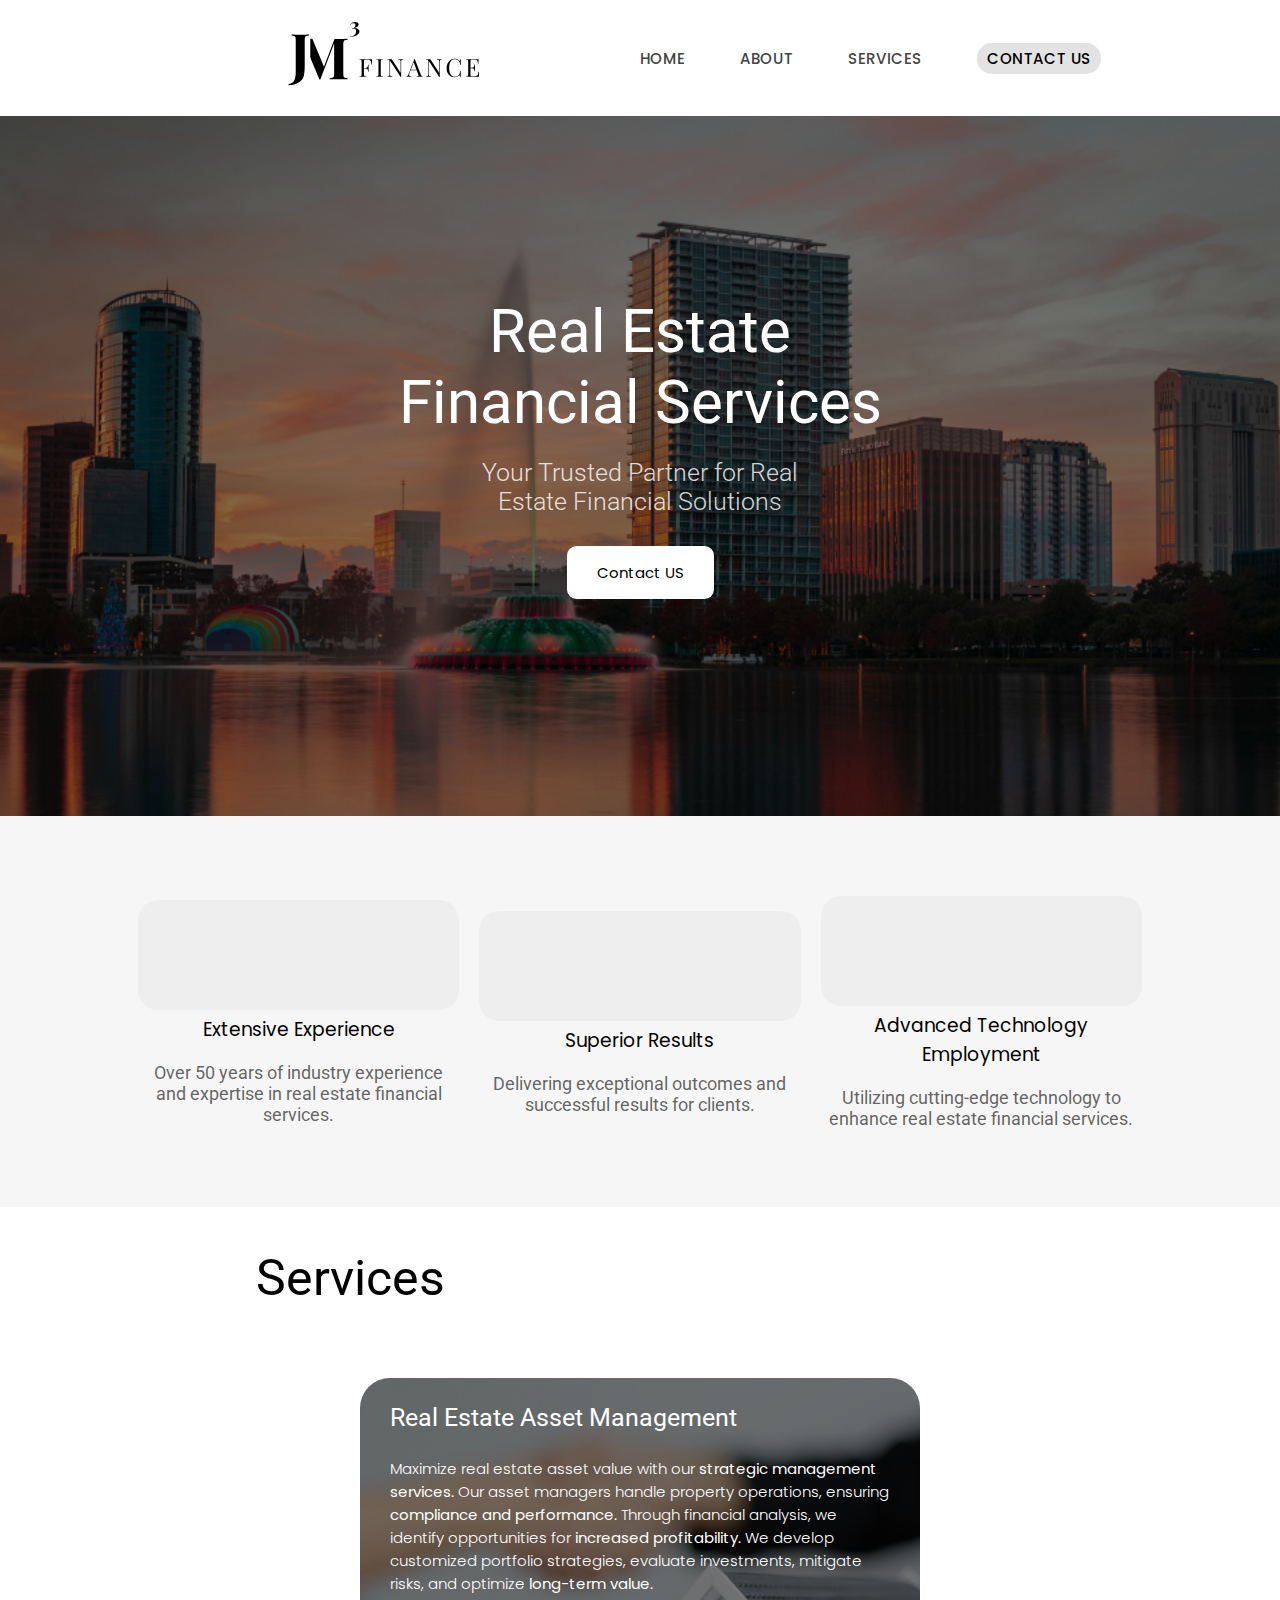
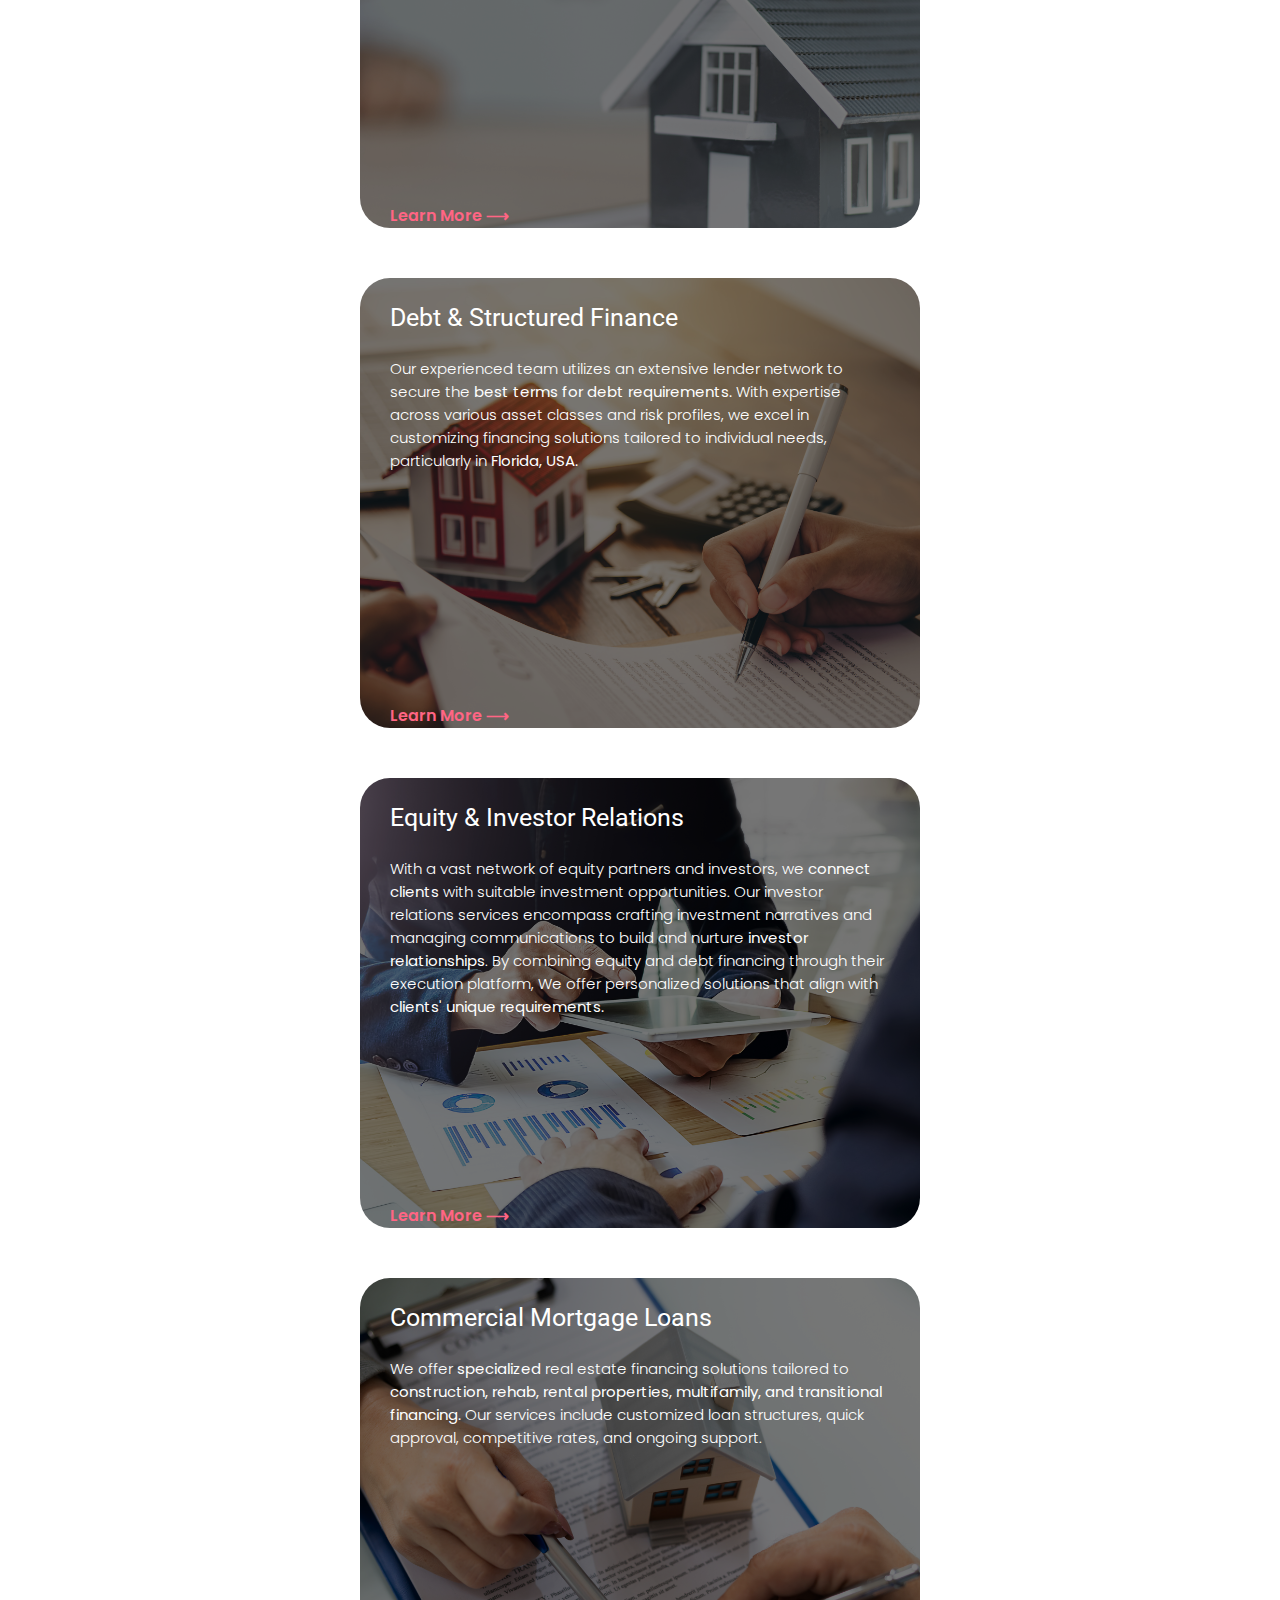
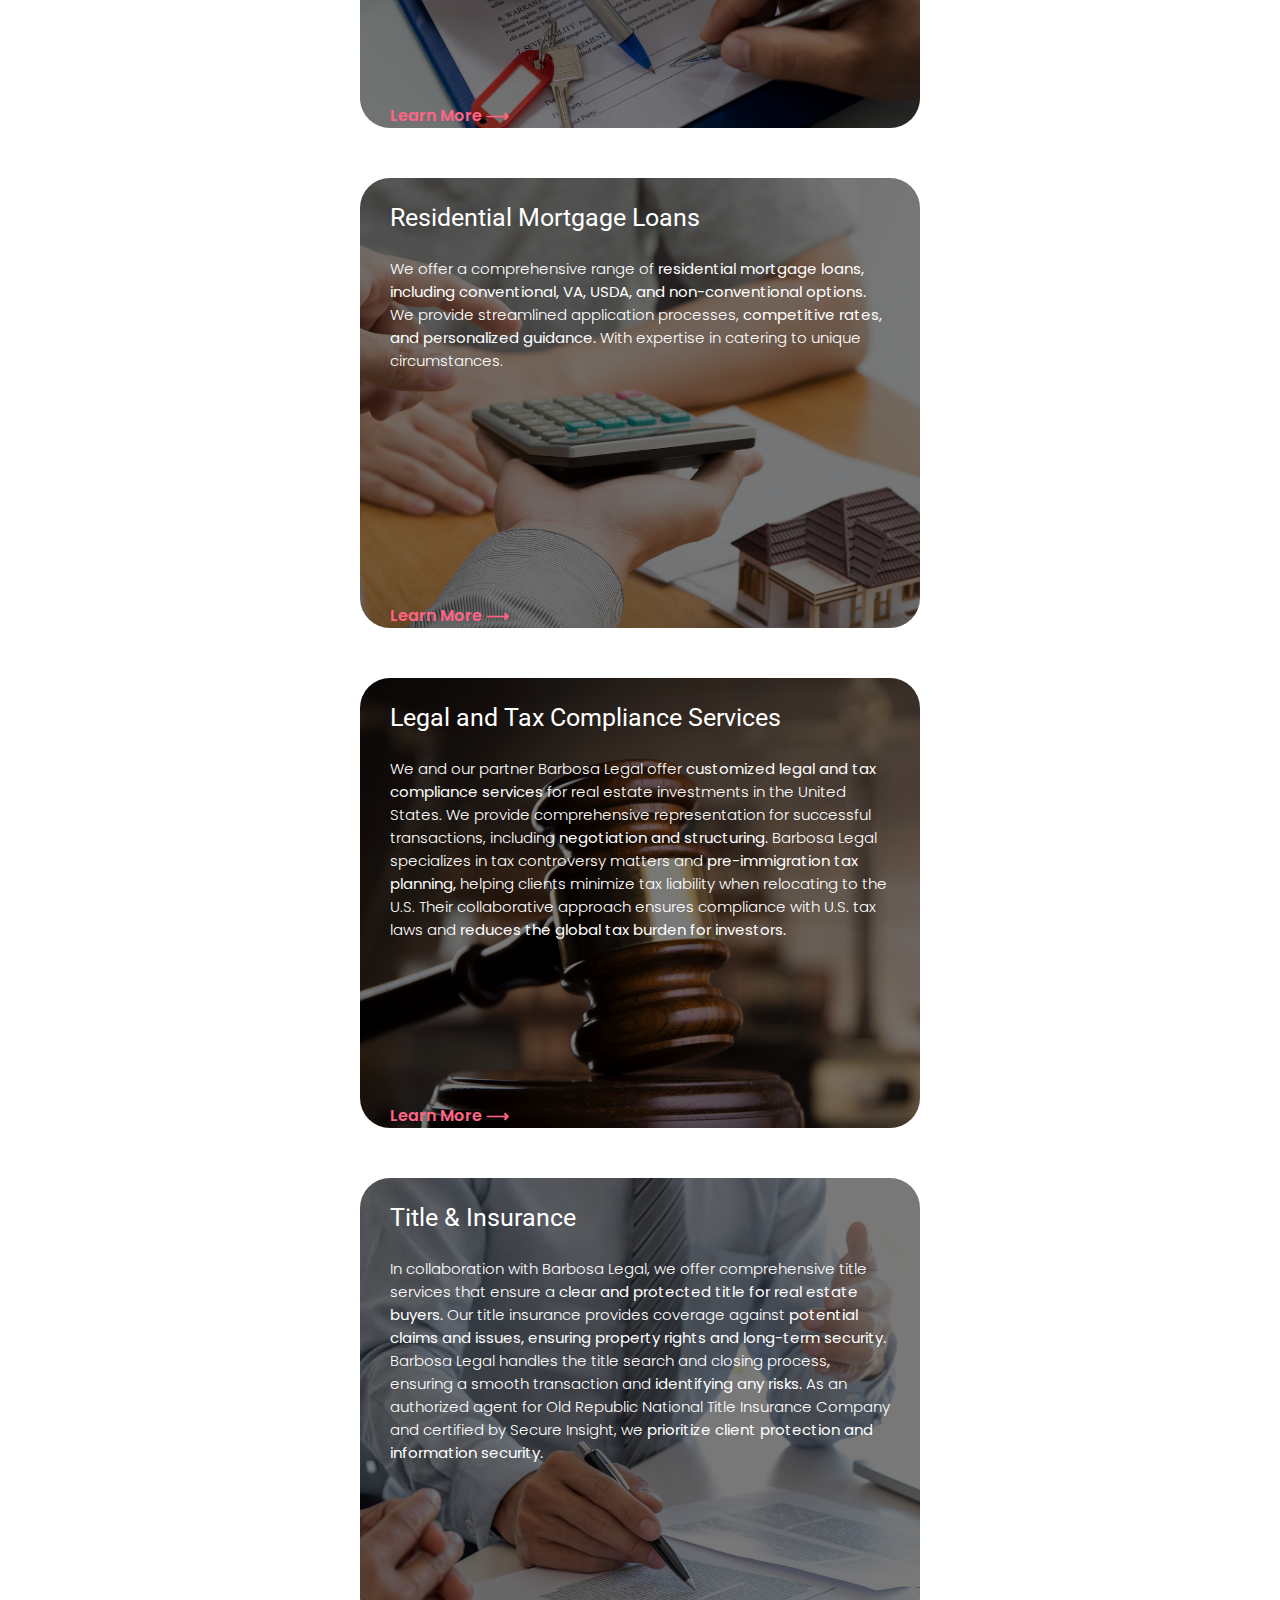
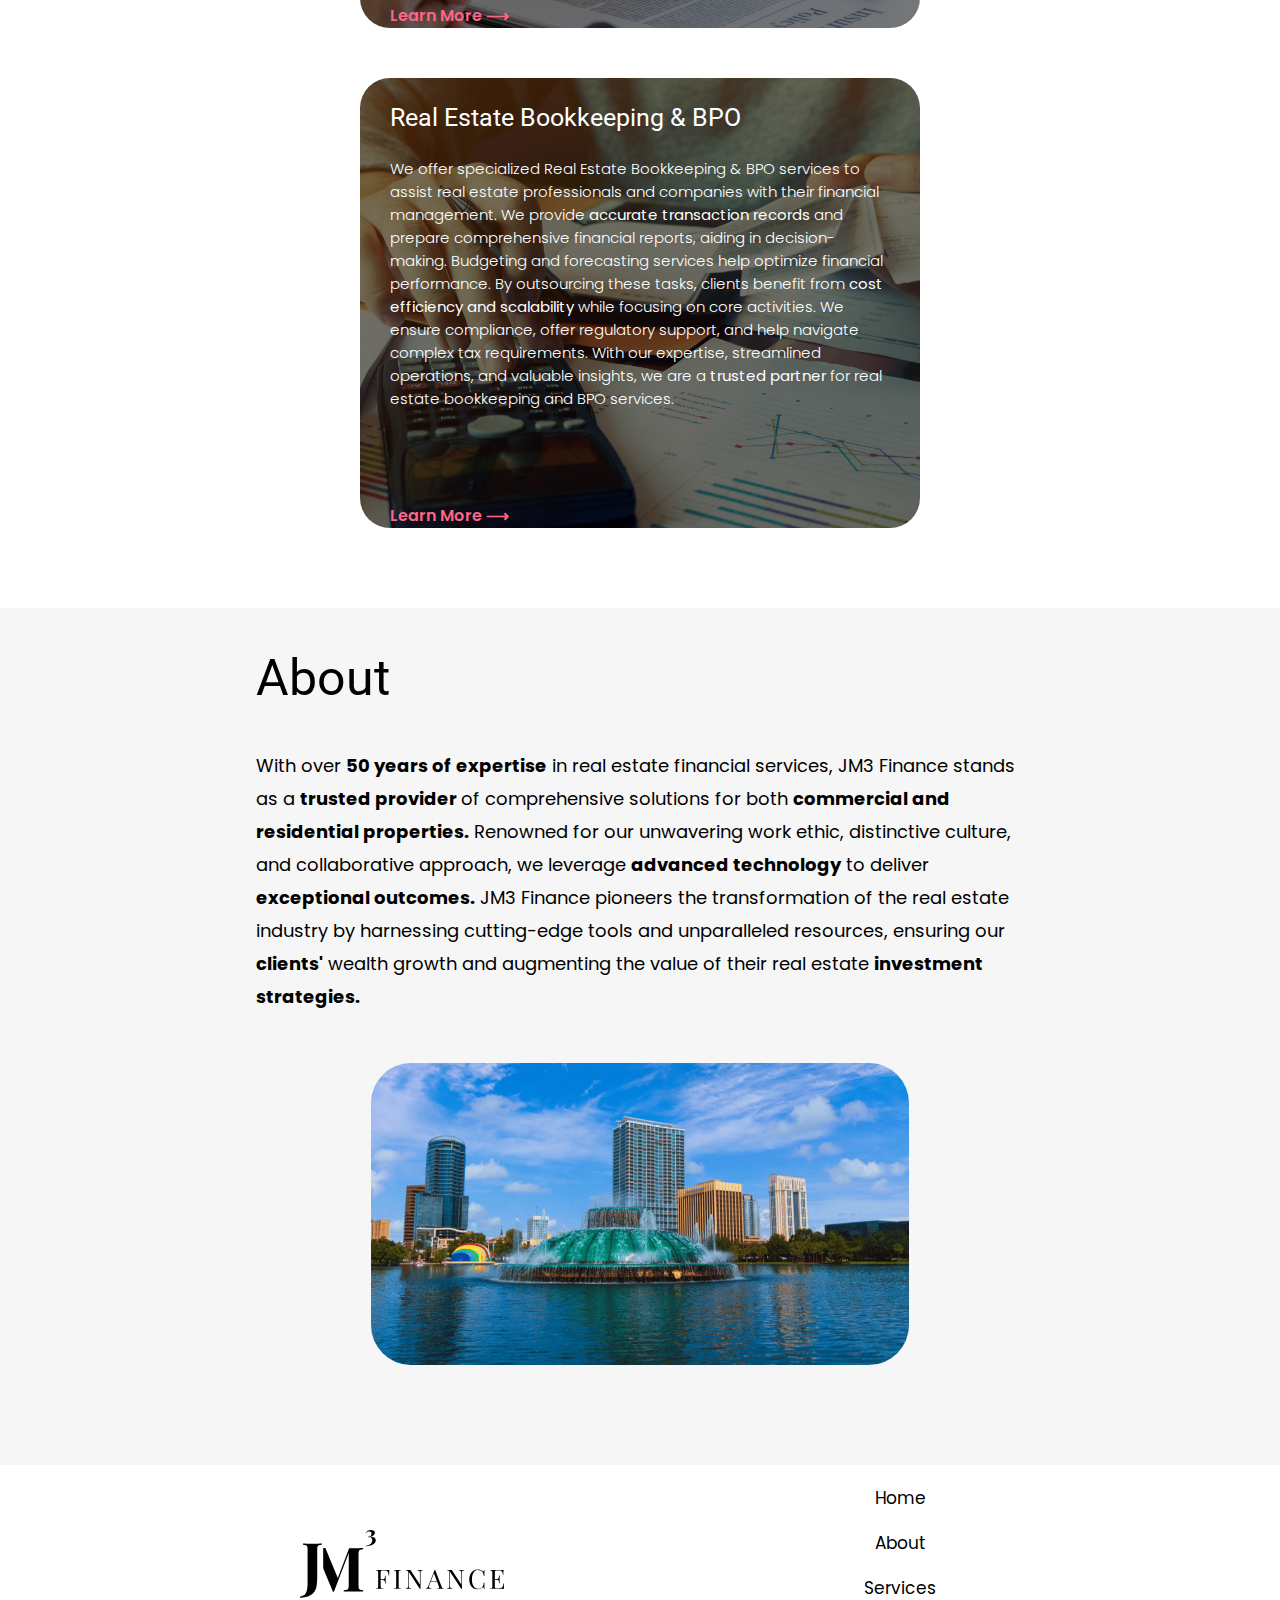
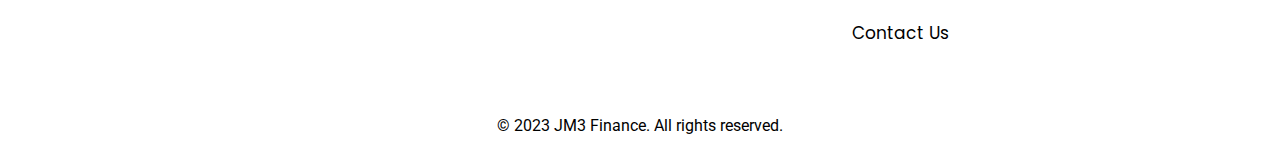
==== commit c5dbbcea: "added images to service cards" ====
--- a/index.html
+++ b/index.html
@@ -27,7 +27,8 @@
                     <li><a href="index.html">Home</a></li>
                     <li><a href="#about">About</a></li>
                     <li><a href="#services">Services</a></li>
-                    <li><a href="mailto:example@example.com"><span class="coolButton">Contact Us</span></a></li>
+                    <li><a href="mailto:mam@jm3finance.com,cmalagoni@jm3finance.com"><span class="coolButton">Contact
+                                Us</span></a></li>
                 </ul>
                 <div class="hamburger">&#9776;</div>
             </div>
@@ -69,32 +70,11 @@
             </div>
         </section>
 
-        <section id="about">
-            <h2>About</h2>
-            <p>With over <strong>50 years of expertise</strong> in real estate financial services, JM3 Finance
-                stands as
-                a <strong>trusted
-                    provider </strong> of comprehensive solutions for both <strong>commercial and residential
-                    properties.</strong>
-                Renowned for our
-                unwavering work ethic, distinctive culture, and collaborative approach, we leverage <strong>advanced
-                    technology</strong>
-                to deliver <strong>exceptional outcomes.</strong> JM3 Finance pioneers the transformation of the
-                real
-                estate industry by
-                harnessing cutting-edge tools and unparalleled resources, ensuring our
-                <strong>clients'</strong> wealth
-                growth and
-                augmenting the value of their real estate <strong>investment strategies.</strong>
-            </p>
-            <img src="/images/skyline.png" alt="">
-        </section>
-
         <section id="services">
             <h2>Services</h2>
             <div class="serviceContainer">
-                <div class="serviceCard">
-                    <h3><span class="pink">1.</span> Real Estate Asset Management
+                <div class="serviceCard" id="s1">
+                    <h3>Real Estate Asset Management
                     </h3>
                     <p>Maximize real estate asset value with our <strong>strategic management services.</strong> Our
                         asset
@@ -107,8 +87,8 @@
                     </p>
                     <a href="/services/1.html">Learn More ⟶</a>
                 </div>
-                <div class="serviceCard">
-                    <h3><span class="pink">2.</span> Debt & Structured Finance</h3>
+                <div class="serviceCard" id="s2">
+                    <h3>Debt & Structured Finance</h3>
                     <p>Our experienced team utilizes an extensive
                         lender network to secure the <strong>best terms for debt requirements.</strong> With
                         expertise
@@ -117,8 +97,8 @@
                         individual needs, particularly in <strong>Florida, USA.</strong> </p>
                     <a href="/services/2.html">Learn More ⟶</a>
                 </div>
-                <div class="serviceCard">
-                    <h3><span class="pink">3.</span> Equity & Investor Relations</h3>
+                <div class="serviceCard" id="s3">
+                    <h3>Equity & Investor Relations</h3>
                     <p>With a vast network of equity partners and investors, we <strong>connect clients</strong>
                         with
                         suitable
@@ -130,8 +110,8 @@
                     <a href="/services/3.html">Learn More ⟶</a>
                 </div>
 
-                <div class="serviceCard">
-                    <h3><span class="pink">4.</span> Commercial Mortgage Loans</h3>
+                <div class="serviceCard" id="s4">
+                    <h3>Commercial Mortgage Loans</h3>
                     <p>We offer <strong>specialized</strong> real estate financing solutions tailored to
                         <strong>construction,
                             rehab,
@@ -143,8 +123,8 @@
                     <a href="/services/4.html">Learn More ⟶</a>
                 </div>
 
-                <div class="serviceCard">
-                    <h3><span class="pink">5.</span> Residential Mortgage Loans</h3>
+                <div class="serviceCard" id="s5">
+                    <h3>Residential Mortgage Loans</h3>
                     <p>We offer a comprehensive range of <strong>residential mortgage loans, including
                             conventional,
                             VA, USDA, and non-conventional options.</strong> We provide streamlined application
@@ -155,8 +135,8 @@
                     </p>
                     <a href="/services/5.html">Learn More ⟶</a>
                 </div>
-                <div class="serviceCard">
-                    <h3><span class="pink">6.</span> Legal and Tax Compliance Services</h3>
+                <div class="serviceCard" id="s6">
+                    <h3>Legal and Tax Compliance Services</h3>
                     <p>We and our partner Barbosa Legal offer <strong>customized legal and tax compliance
                             services</strong>
                         for real estate investments in the United States. We provide comprehensive representation
@@ -172,8 +152,8 @@
                         and <strong>reduces the global tax burden for investors.</strong></p>
                     <a href="/services/6.html">Learn More ⟶</a>
                 </div>
-                <div class="serviceCard">
-                    <h3><span class="pink">7.</span> Title & Insurance</h3>
+                <div class="serviceCard" id="s7">
+                    <h3>Title & Insurance</h3>
                     <p>In collaboration with Barbosa Legal, we offer comprehensive title services that ensure
                         a <strong>clear and protected title for real estate buyers.</strong> Our title insurance
                         provides coverage
@@ -188,8 +168,8 @@
                     </p>
                     <a href="/services/7.html">Learn More ⟶</a>
                 </div>
-                <div class="serviceCard">
-                    <h3><span class="pink">8.</span> Real Estate Bookkeeping & BPO</h3>
+                <div class="serviceCard" id="s8">
+                    <h3>Real Estate Bookkeeping & BPO</h3>
                     <p>We offer specialized Real Estate Bookkeeping & BPO services to assist real estate
                         professionals and companies with their financial management. We provide <strong>accurate
                             transaction
@@ -210,6 +190,30 @@
 
             </div>
         </section>
+
+        <div class="aboutBgColor">
+            <section id="about">
+                <h2>About</h2>
+                <p>With over <strong>50 years of expertise</strong> in real estate financial services, JM3 Finance
+                    stands as
+                    a <strong>trusted
+                        provider </strong> of comprehensive solutions for both <strong>commercial and residential
+                        properties.</strong>
+                    Renowned for our
+                    unwavering work ethic, distinctive culture, and collaborative approach, we leverage <strong>advanced
+                        technology</strong>
+                    to deliver <strong>exceptional outcomes.</strong> JM3 Finance pioneers the transformation of the
+                    real
+                    estate industry by
+                    harnessing cutting-edge tools and unparalleled resources, ensuring our
+                    <strong>clients'</strong> wealth
+                    growth and
+                    augmenting the value of their real estate <strong>investment strategies.</strong>
+                </p>
+                <img src="/images/skyline.png" alt="">
+            </section>
+        </div>
+
     </main>
 
     <footer>
@@ -227,7 +231,7 @@
                 <a href="#services">Services</a>
             </div>
             <div class="footerButton">
-                <a href="mailto:example@example.com">Contact Us</a>
+                <a href="mailto:mam@jm3finance.com,cmalagoni@jm3finance.com">Contact Us</a>
             </div>
         </div>
         <div class="lineBreakk"></div>
--- a/style.css
+++ b/style.css
@@ -75,7 +75,7 @@
 }
 
 .logo {
-    max-width: 300px;
+    max-width: 280px;
     height: auto;
     content: url("/images/textLogo.svg");
     margin-left: 50px;
@@ -162,6 +162,7 @@
     margin-bottom: 30px;
     margin-left: 10px;
     margin-right: 10px;
+    margin-top: 50px;
 }
 
 .featItem img {
@@ -196,6 +197,11 @@
     height: auto;
 }
 
+.aboutBgColor {
+    background-color: rgba(0, 0, 0, 0.035);
+    padding-bottom: 100px;
+}
+
 #about img {
     display: flex;
     align-items: center;
@@ -204,9 +210,9 @@
     margin-top: 50px;
     height: auto;
     width: 70%;
-    min-width: 350px;
+    min-width: 300px;
     border-radius: 40px;
-    box-shadow: 10px 15px 20px rgba(0, 0, 0, 0.283);
+    /* box-shadow: 10px 15px 20px rgba(0, 0, 0, 0.283); */
 }
 
 section h2 {
@@ -218,17 +224,23 @@
 #about p {
     font-family: 'Poppins', sans-serif;
     font-size: 18px;
-}
-
-section strong {
+    line-height: 33px;
+}
+
+/* section strong {
     font-weight: 500;
     color: #FF6584;
-}
+} */
 
 #services h2 {
     width: 60%;
     margin: 0 auto;
     height: auto;
+}
+
+#about h2 {
+    margin-top: 0;
+    padding-top: 41px;
 }
 
 .homeContent {
@@ -236,7 +248,7 @@
     padding-top: 100px;
     padding-bottom: 100px;
     width: 100%;
-    height: 400px;
+    height: 500px;
     background-image: url('/images/mainImage.png');
     background-size: cover;
     background-position: center;
@@ -244,9 +256,7 @@
 }
 
 #services {
-    background-color: rgba(0, 0, 0, 0.035);
     padding-top: 41.5px;
-    margin-top: 100px;
 }
 
 .serviceContainer {
@@ -268,29 +278,75 @@
     background-color: rgba(0, 0, 0, 0.043);
     border-radius: 30px;
     margin-bottom: 50px;
-    min-height: 397px;
+    min-height: 450px;
     position: relative;
 }
 
+#s1 {
+    background-image: url('/images/servicesImage/1.png');
+    background-size: cover;
+}
+
+#s2 {
+    background-image: url('/images/servicesImage/2.png');
+    background-size: cover;
+}
+
+#s3 {
+    background-image: url('/images/servicesImage/3.png');
+    background-size: cover;
+}
+
+#s4 {
+    background-image: url('/images/servicesImage/4.png');
+    background-size: cover;
+}
+
+#s5 {
+    background-image: url('/images/servicesImage/5.png');
+    background-size: cover;
+}
+
+#s6 {
+    background-image: url('/images/servicesImage/6.png');
+    background-size: cover;
+}
+
+#s7 {
+    background-image: url('/images/servicesImage/7.png');
+    background-size: cover;
+}
+
+#s8 {
+    background-image: url('/images/servicesImage/8.png');
+    background-size: cover;
+}
+
+
 .serviceCard h3 {
     font-family: 'Roboto', sans-serif;
     font-size: 25px;
     font-weight: 400;
+    color: white;
 }
 
 .serviceCard p {
     font-family: 'Poppins', sans-serif;
     font-size: 15px;
+    color: white;
+    font-weight: 300;
 }
 
 .serviceCard a {
     text-decoration: none;
     font-family: 'Poppins', sans-serif;
     font-size: 16px;
+    color: white;
     color: #FF6584;
     position: absolute;
     bottom: 0;
-    font-weight: 500;
+    font-weight: 600;
+    padding-top: 30px;
 }
 
 .serviceCard a:hover {
@@ -363,12 +419,11 @@
 
     .featuresContainer {
         flex-wrap: wrap;
-        margin-top: 50px;
     }
 
     .title {
         font-size: 50px;
-        margin-top: 0px;
+        margin-top: 80px;
         margin-left: 10px;
         margin-right: 10px;
     }
@@ -462,4 +517,82 @@
     section h2 {
         text-align: center;
     }
+}
+
+/* SERVICES PAGE */
+
+.servicesContent {
+    width: 60%;
+    margin: 0 auto;
+    margin-top: 30px;
+}
+
+#servicesPage {
+    padding-bottom: 50px;
+}
+
+.servicesContent strong {
+    font-weight: 500;
+    color: #FF6584;
+}
+
+.servicesContent h1 {
+    font-family: 'Roboto', sans-serif;
+    font-size: 50px;
+    font-weight: 400;
+    padding-top: 20px;
+    margin-bottom: 100px;
+}
+
+.servicesContent p,
+li {
+    font-family: 'Roboto', sans-serif;
+    font-size: 18px;
+    font-weight: 400;
+    line-height: 33px;
+}
+
+.servicesContent h2 {
+    font-family: 'Roboto', sans-serif;
+    font-size: 20px;
+    font-weight: 400;
+}
+
+.servicesContent li {
+    margin-left: 50px;
+}
+
+.paraSpace {
+    margin-left: 50px;
+}
+
+.listTitle {
+    font-family: 'Poppins', sans-serif;
+    font-size: 25px;
+    font-weight: 400;
+    color: #FF6584;
+    margin-top: 50px;
+}
+
+.servicesContent li a {
+    color: rgb(0, 0, 0);
+}
+
+@media screen and (max-width: 768px) {
+    .servicesContent {
+        width: 80%;
+    }
+}
+
+.contactUs {
+    height: 100vh;
+}
+
+
+.contactUs h1 {
+    font-family: 'Roboto', sans-serif;
+    font-size: 60px;
+    font-weight: 400;
+    text-align: center;
+    padding-top: 100px;
 }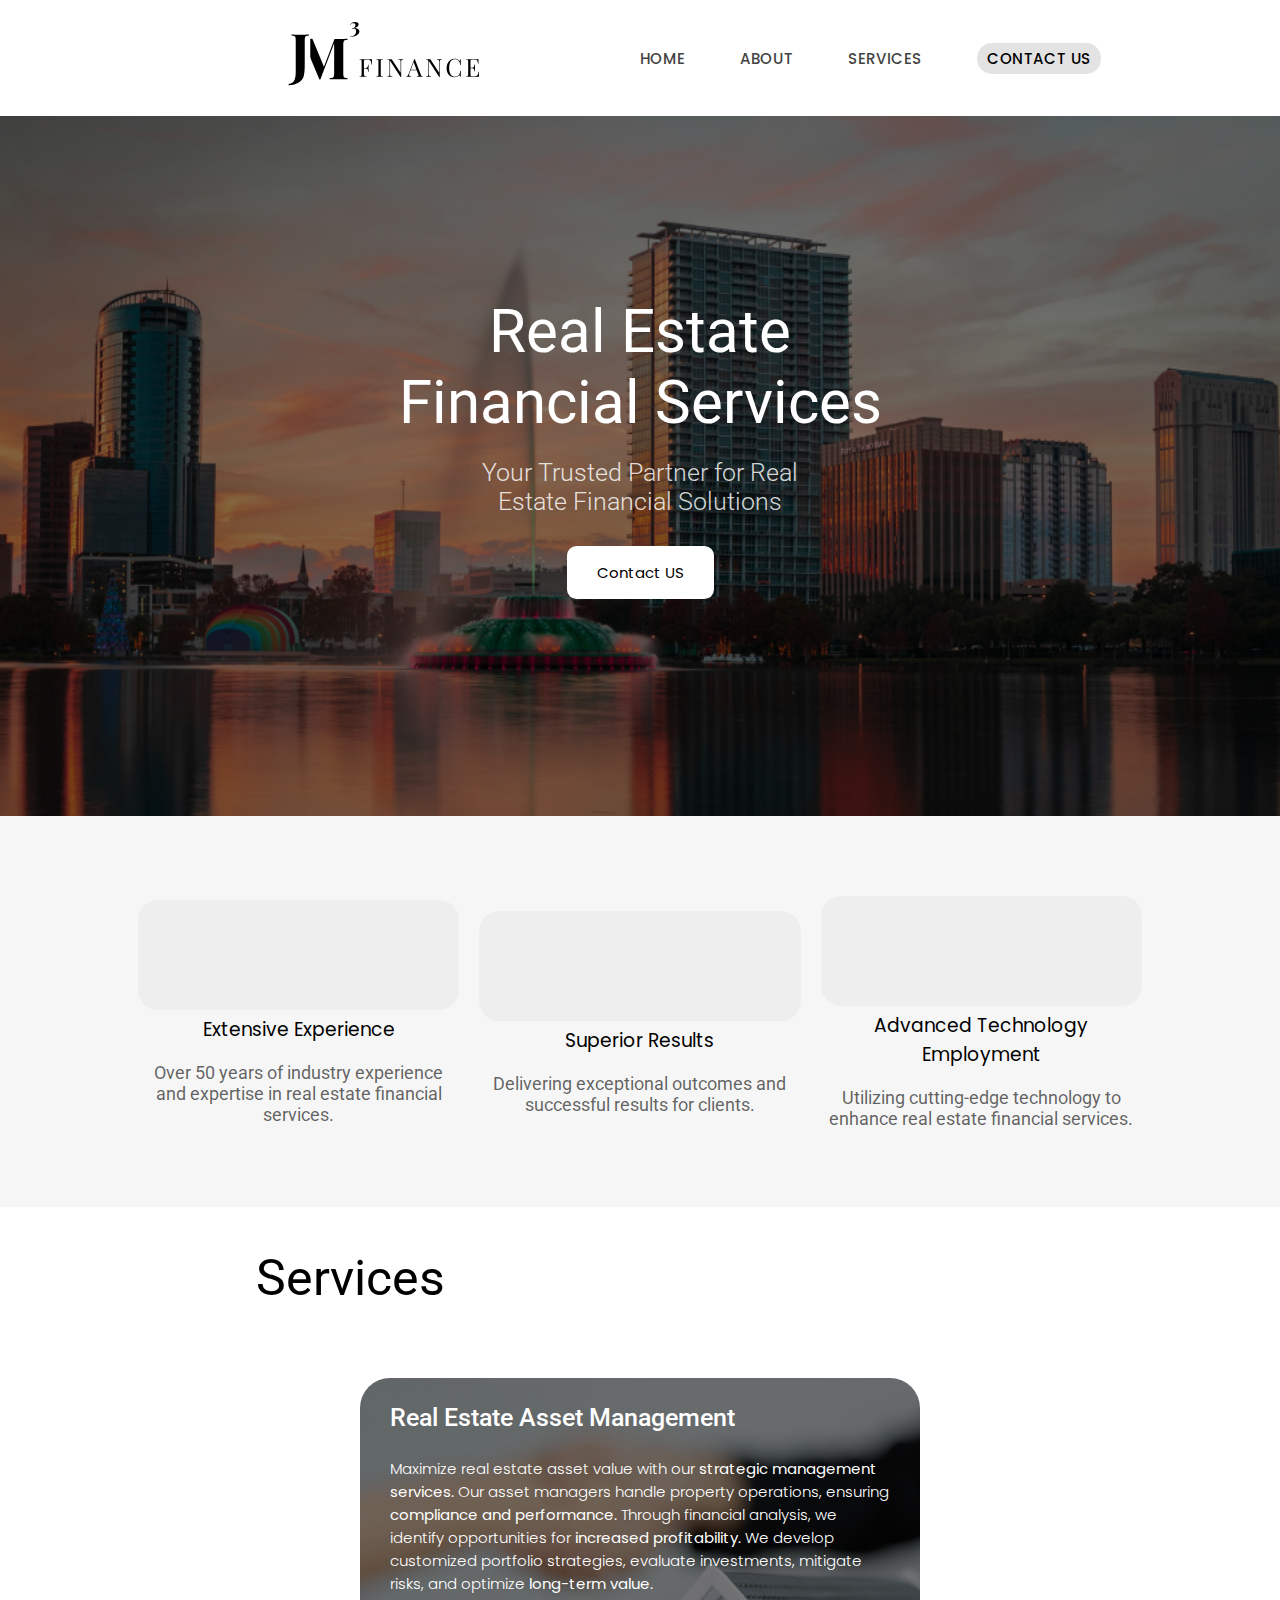
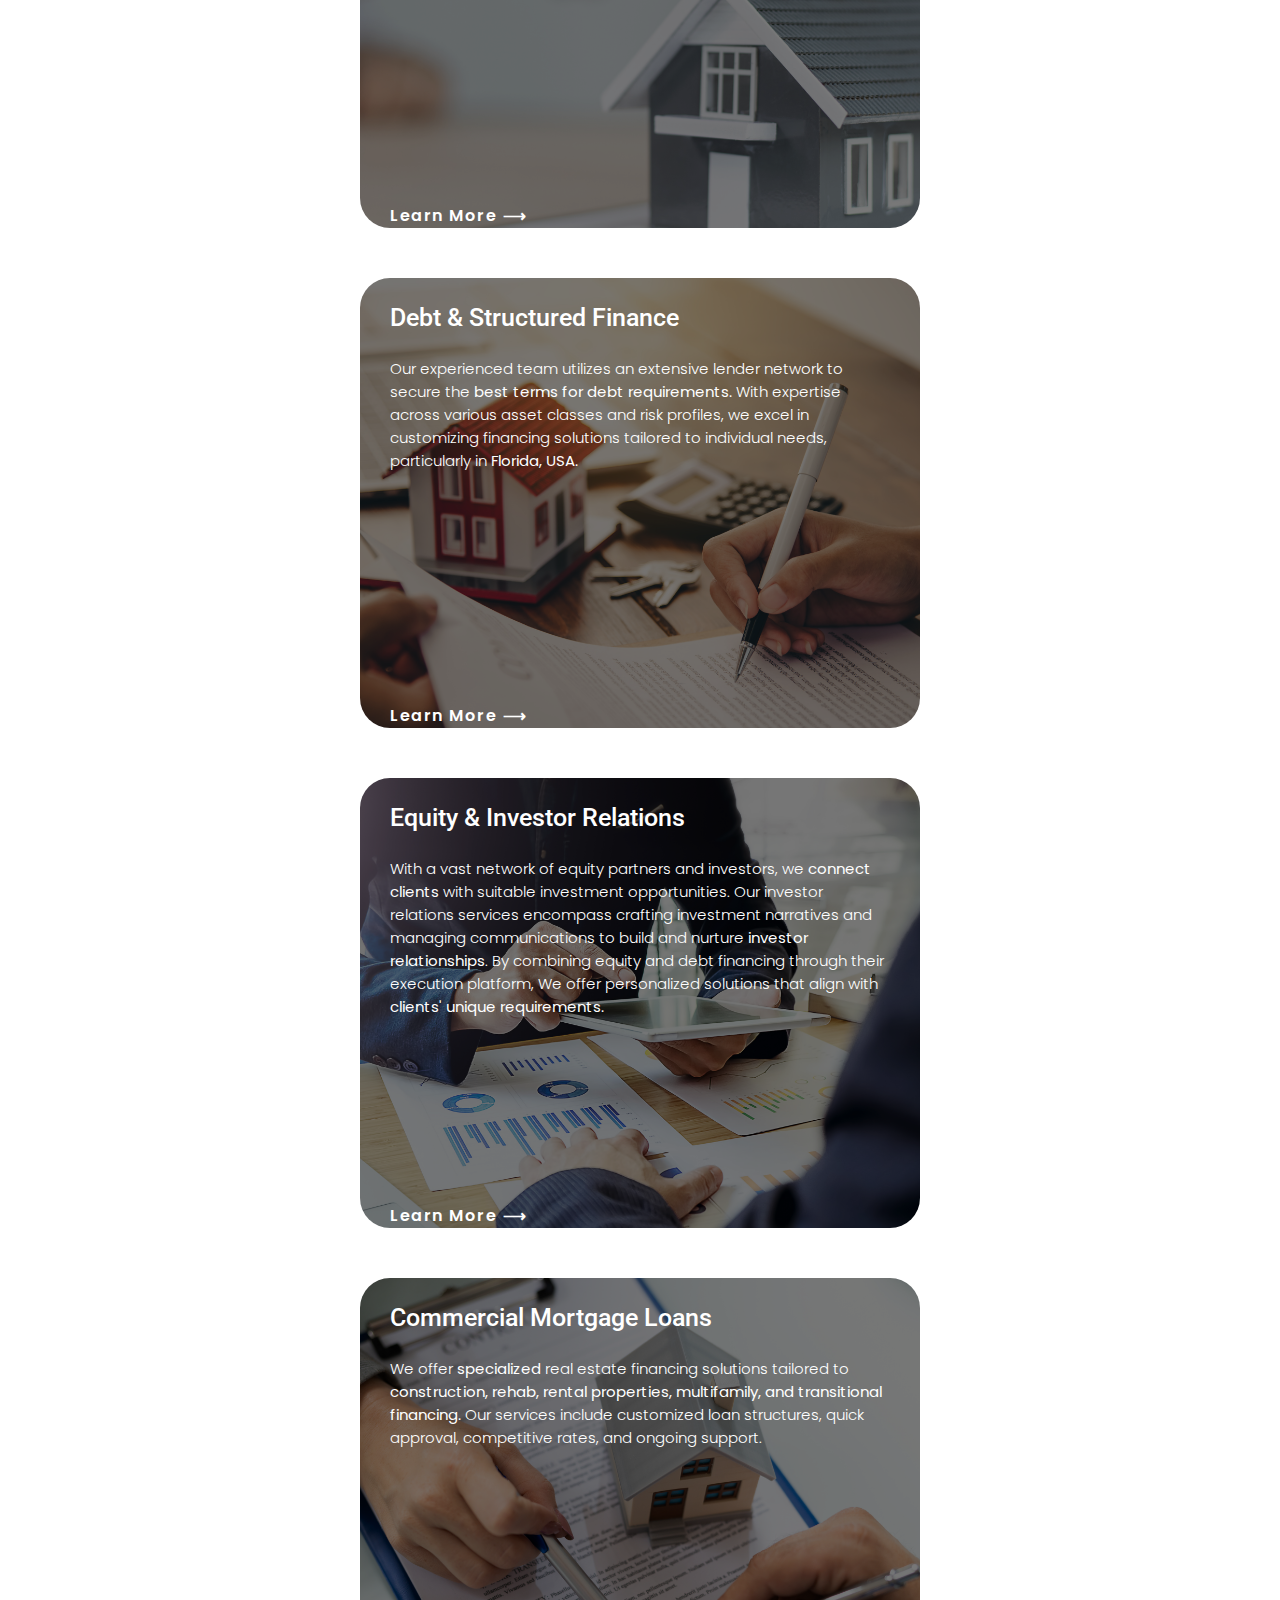
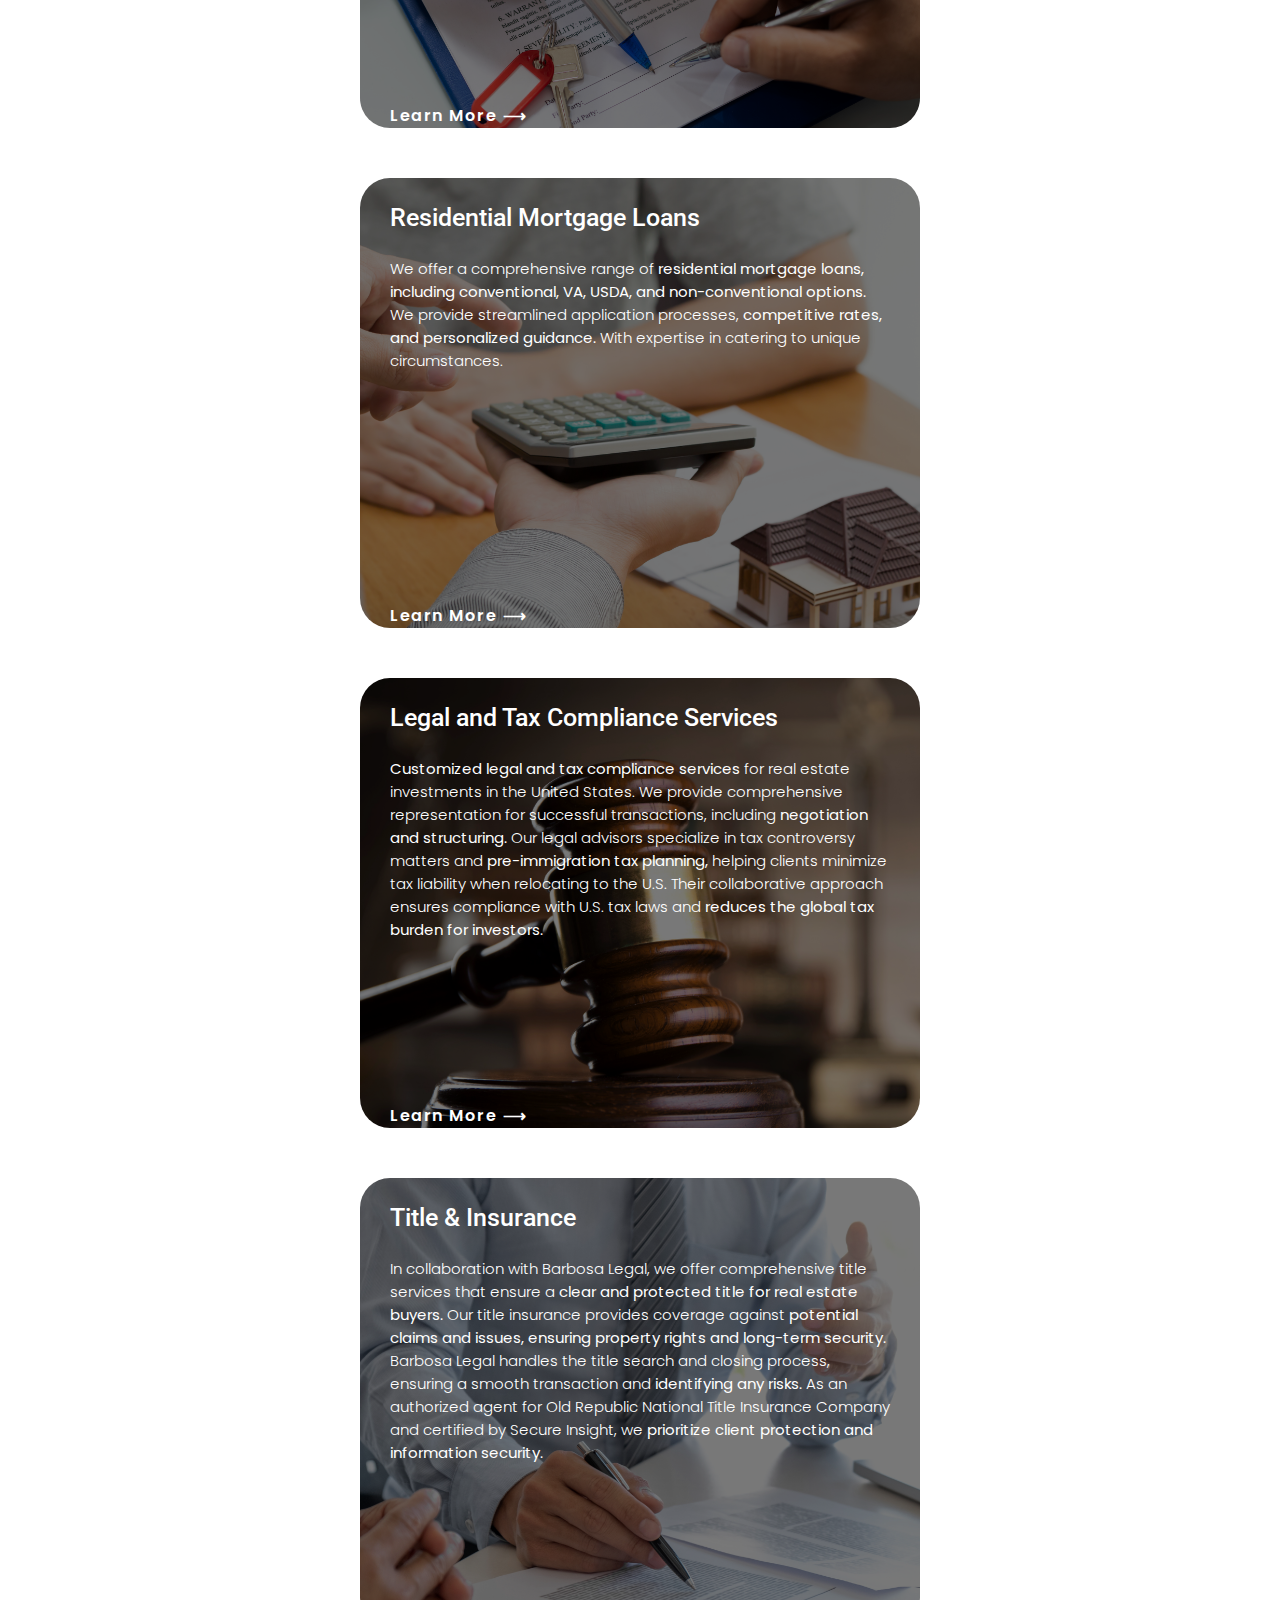
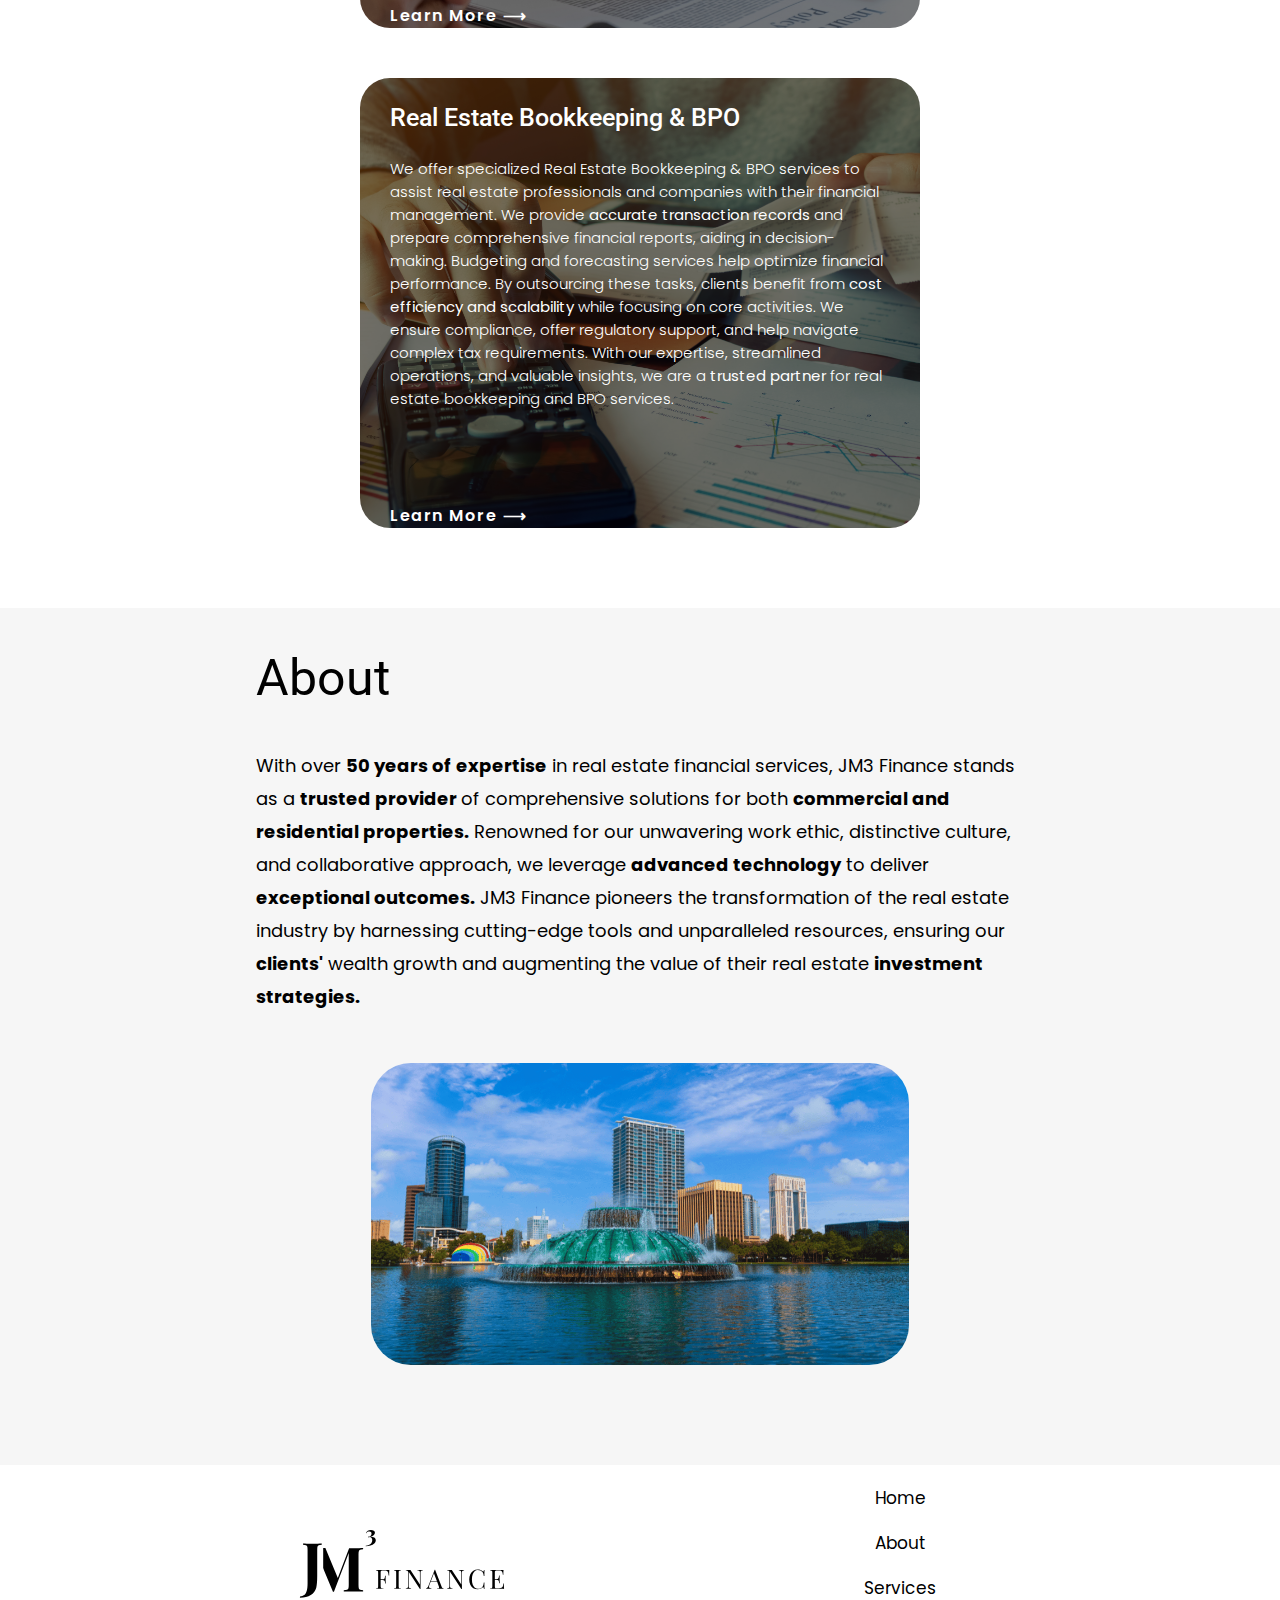
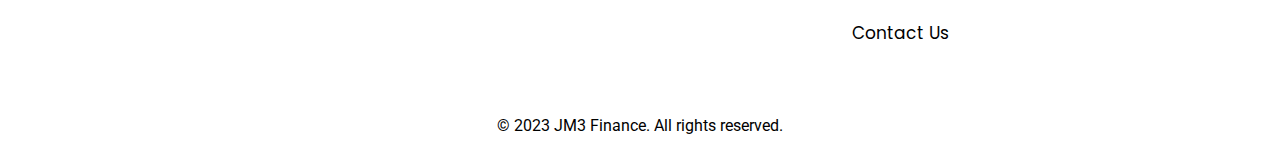
==== commit effcef9e: "changed barbosa legal thing" ====
--- a/index.html
+++ b/index.html
@@ -7,6 +7,14 @@
     <title>Home</title>
     <link rel="stylesheet" href="style.css">
     <script src="app.js" defer></script>
+    <link rel="preload" href="/images/servicesImage/1.png" as="image">
+    <link rel="preload" href="/images/servicesImage/2.png" as="image">
+    <link rel="preload" href="/images/servicesImage/3.png" as="image">
+    <link rel="preload" href="/images/servicesImage/4.png" as="image">
+    <link rel="preload" href="/images/servicesImage/5.png" as="image">
+    <link rel="preload" href="/images/servicesImage/6.png" as="image">
+    <link rel="preload" href="/images/servicesImage/7.png" as="image">
+    <link rel="preload" href="/images/servicesImage/8.png" as="image">
 </head>
 
 <body>
@@ -137,13 +145,13 @@
                 </div>
                 <div class="serviceCard" id="s6">
                     <h3>Legal and Tax Compliance Services</h3>
-                    <p>We and our partner Barbosa Legal offer <strong>customized legal and tax compliance
+                    <p><strong>Customized legal and tax compliance
                             services</strong>
                         for real estate investments in the United States. We provide comprehensive representation
                         for
-                        successful transactions, including <strong>negotiation and structuring.</strong> Barbosa
-                        Legal
-                        specializes in tax
+                        successful transactions, including <strong>negotiation and structuring.</strong> Our legal
+                        advisors
+                        specialize in tax
                         controversy matters and <strong>pre-immigration tax planning,</strong> helping clients
                         minimize
                         tax liability
--- a/style.css
+++ b/style.css
@@ -326,7 +326,7 @@
 .serviceCard h3 {
     font-family: 'Roboto', sans-serif;
     font-size: 25px;
-    font-weight: 400;
+    font-weight: 500;
     color: white;
 }
 
@@ -342,11 +342,11 @@
     font-family: 'Poppins', sans-serif;
     font-size: 16px;
     color: white;
-    color: #FF6584;
     position: absolute;
     bottom: 0;
     font-weight: 600;
     padding-top: 30px;
+    letter-spacing: 1.5px;
 }
 
 .serviceCard a:hover {
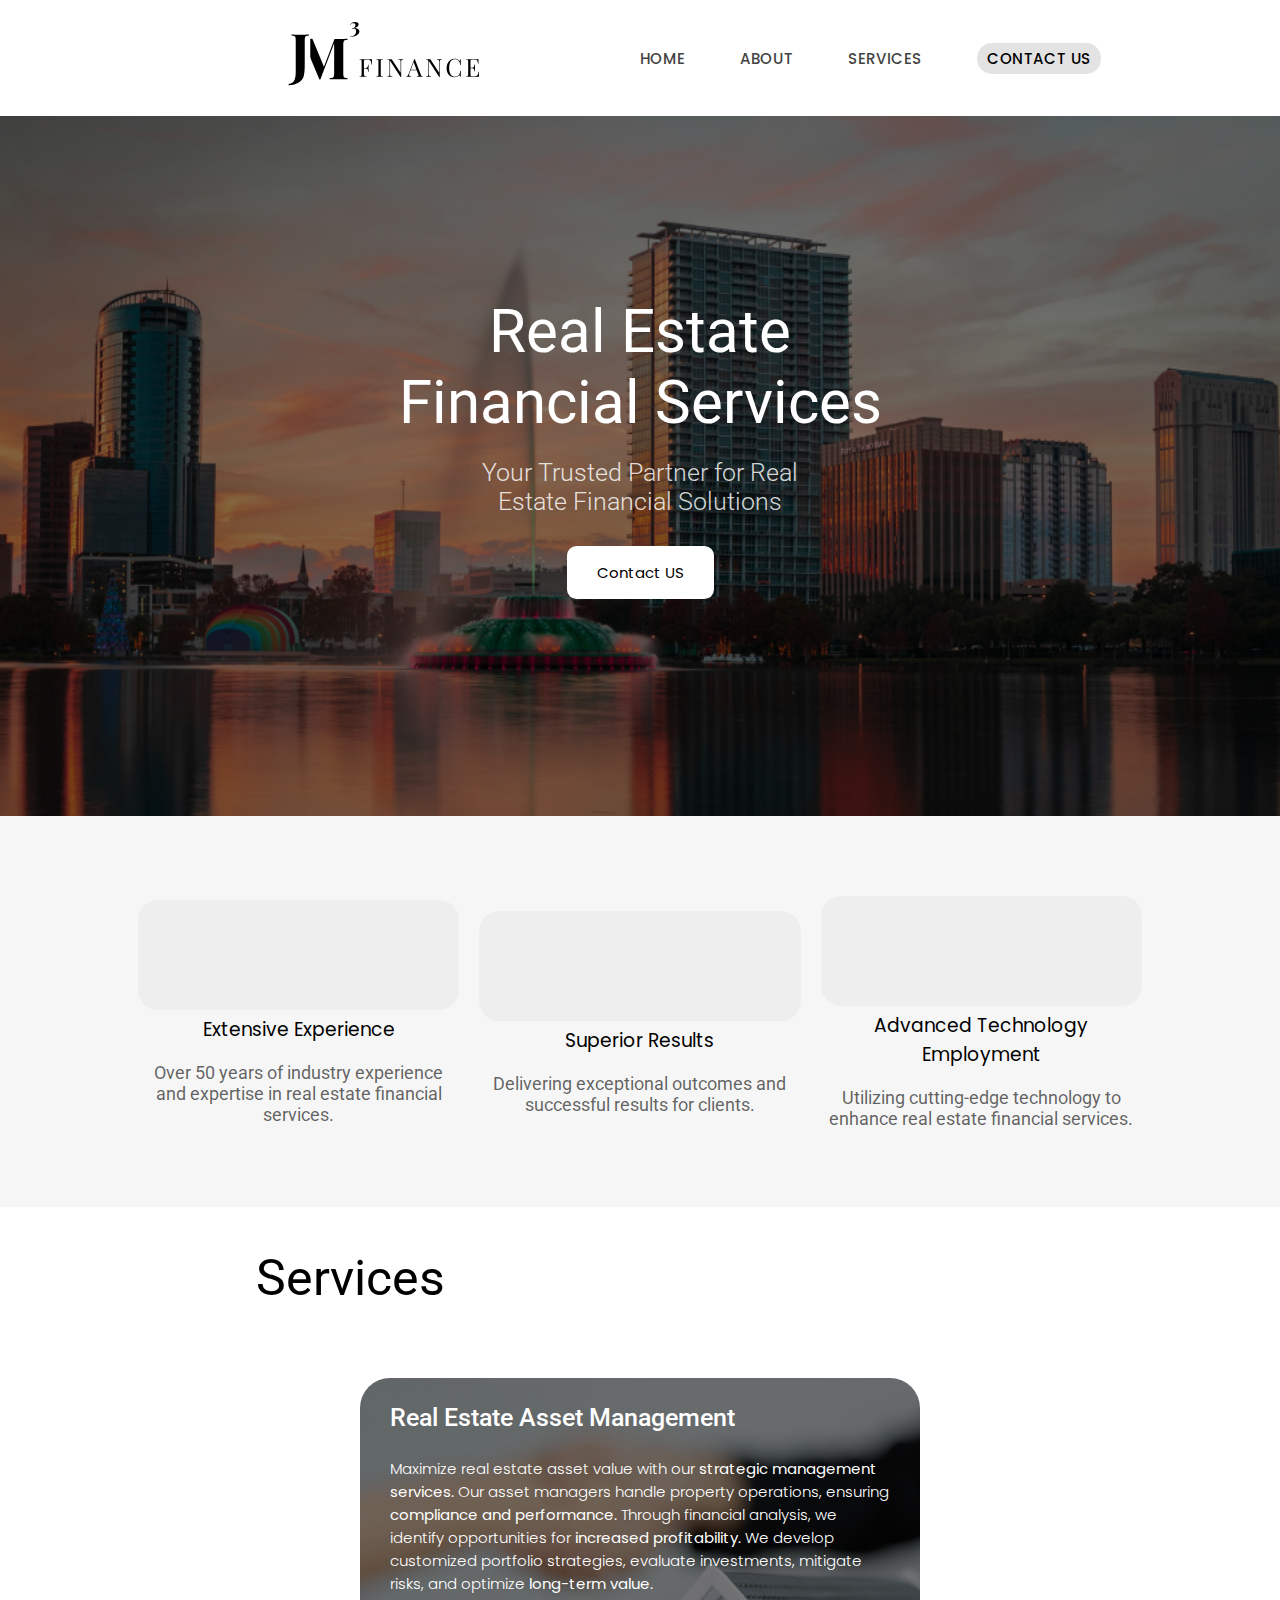
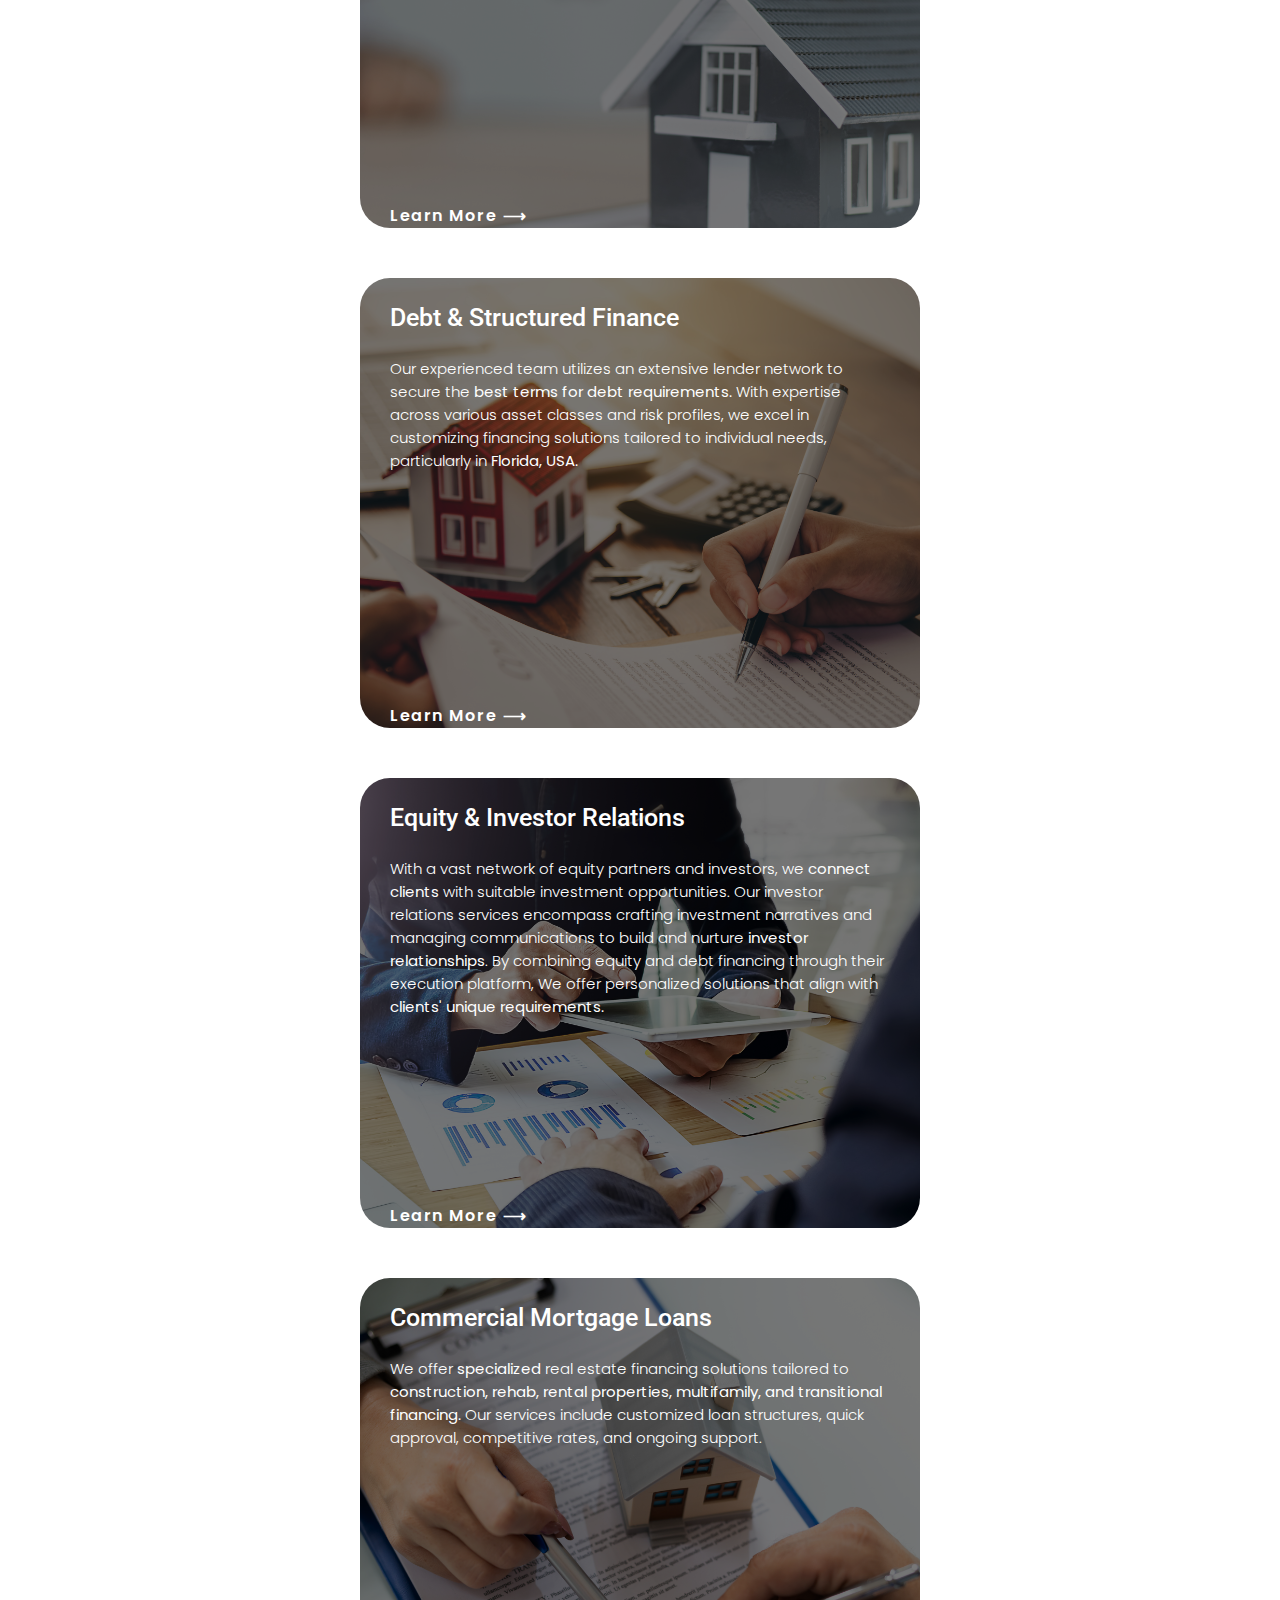
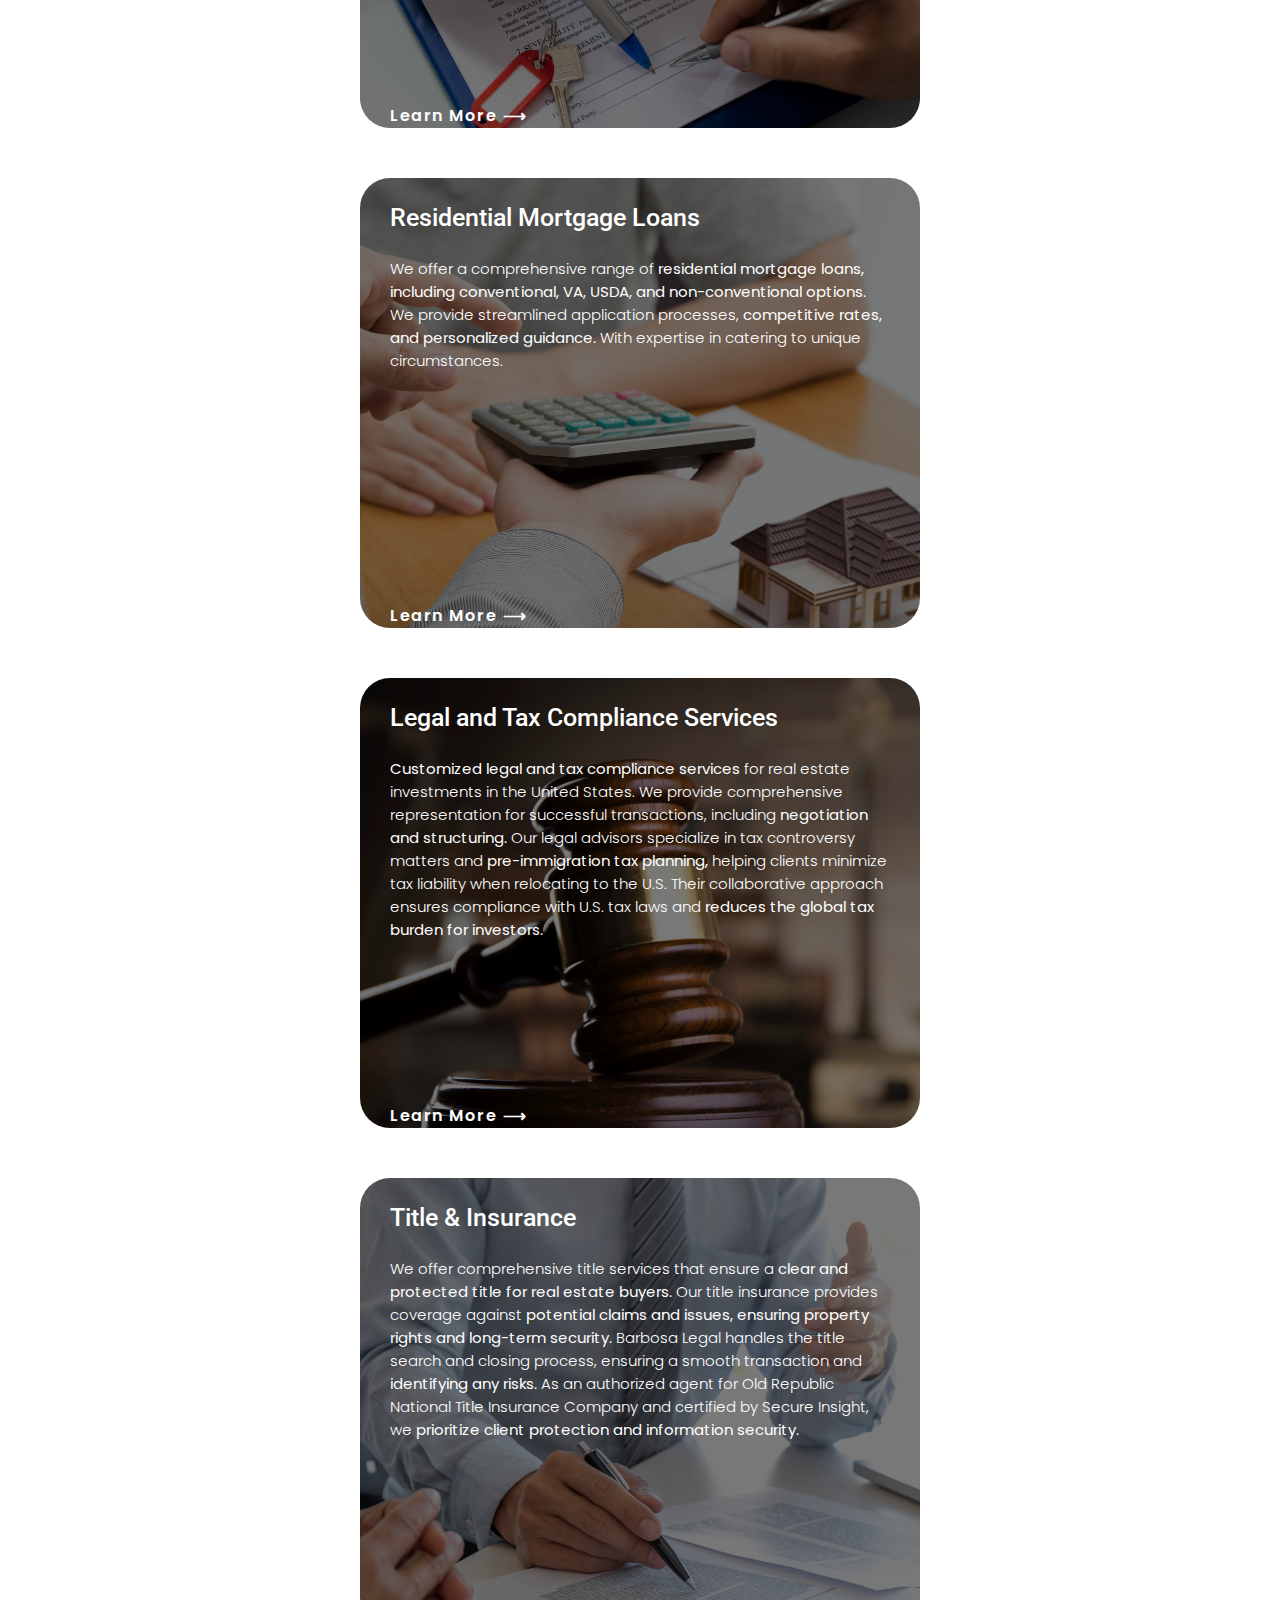
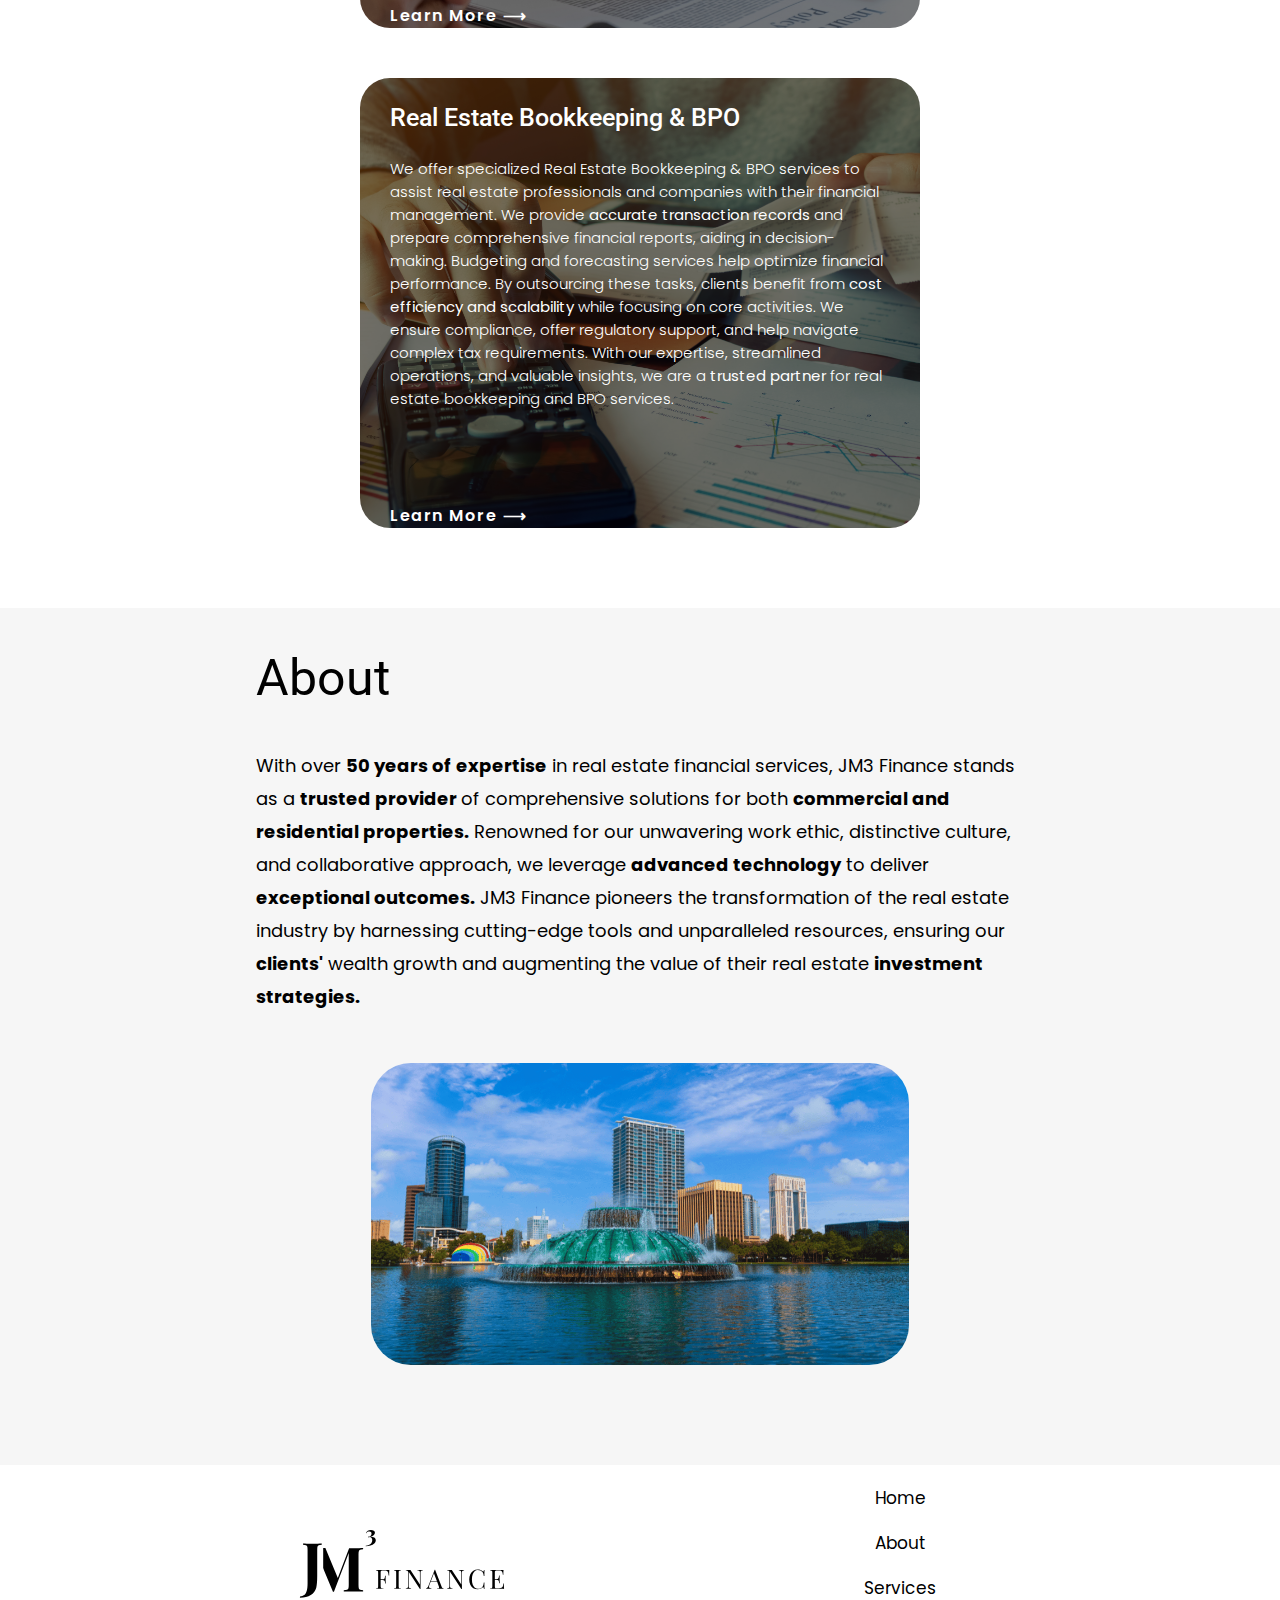
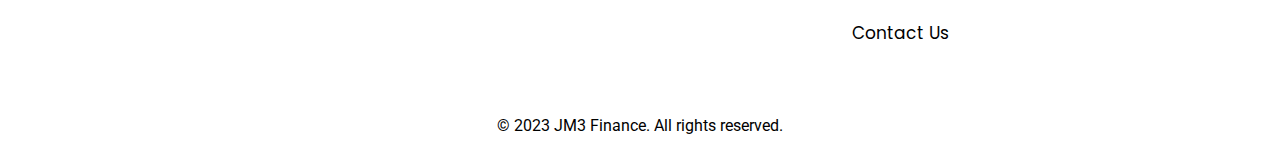
==== commit a2f29983: "Update index.html" ====
--- a/index.html
+++ b/index.html
@@ -162,7 +162,7 @@
                 </div>
                 <div class="serviceCard" id="s7">
                     <h3>Title & Insurance</h3>
-                    <p>In collaboration with Barbosa Legal, we offer comprehensive title services that ensure
+                    <p>We offer comprehensive title services that ensure
                         a <strong>clear and protected title for real estate buyers.</strong> Our title insurance
                         provides coverage
                         against <strong>potential claims and issues, ensuring property rights and long-term
@@ -248,4 +248,4 @@
 
 </body>
 
-</html>+</html>
